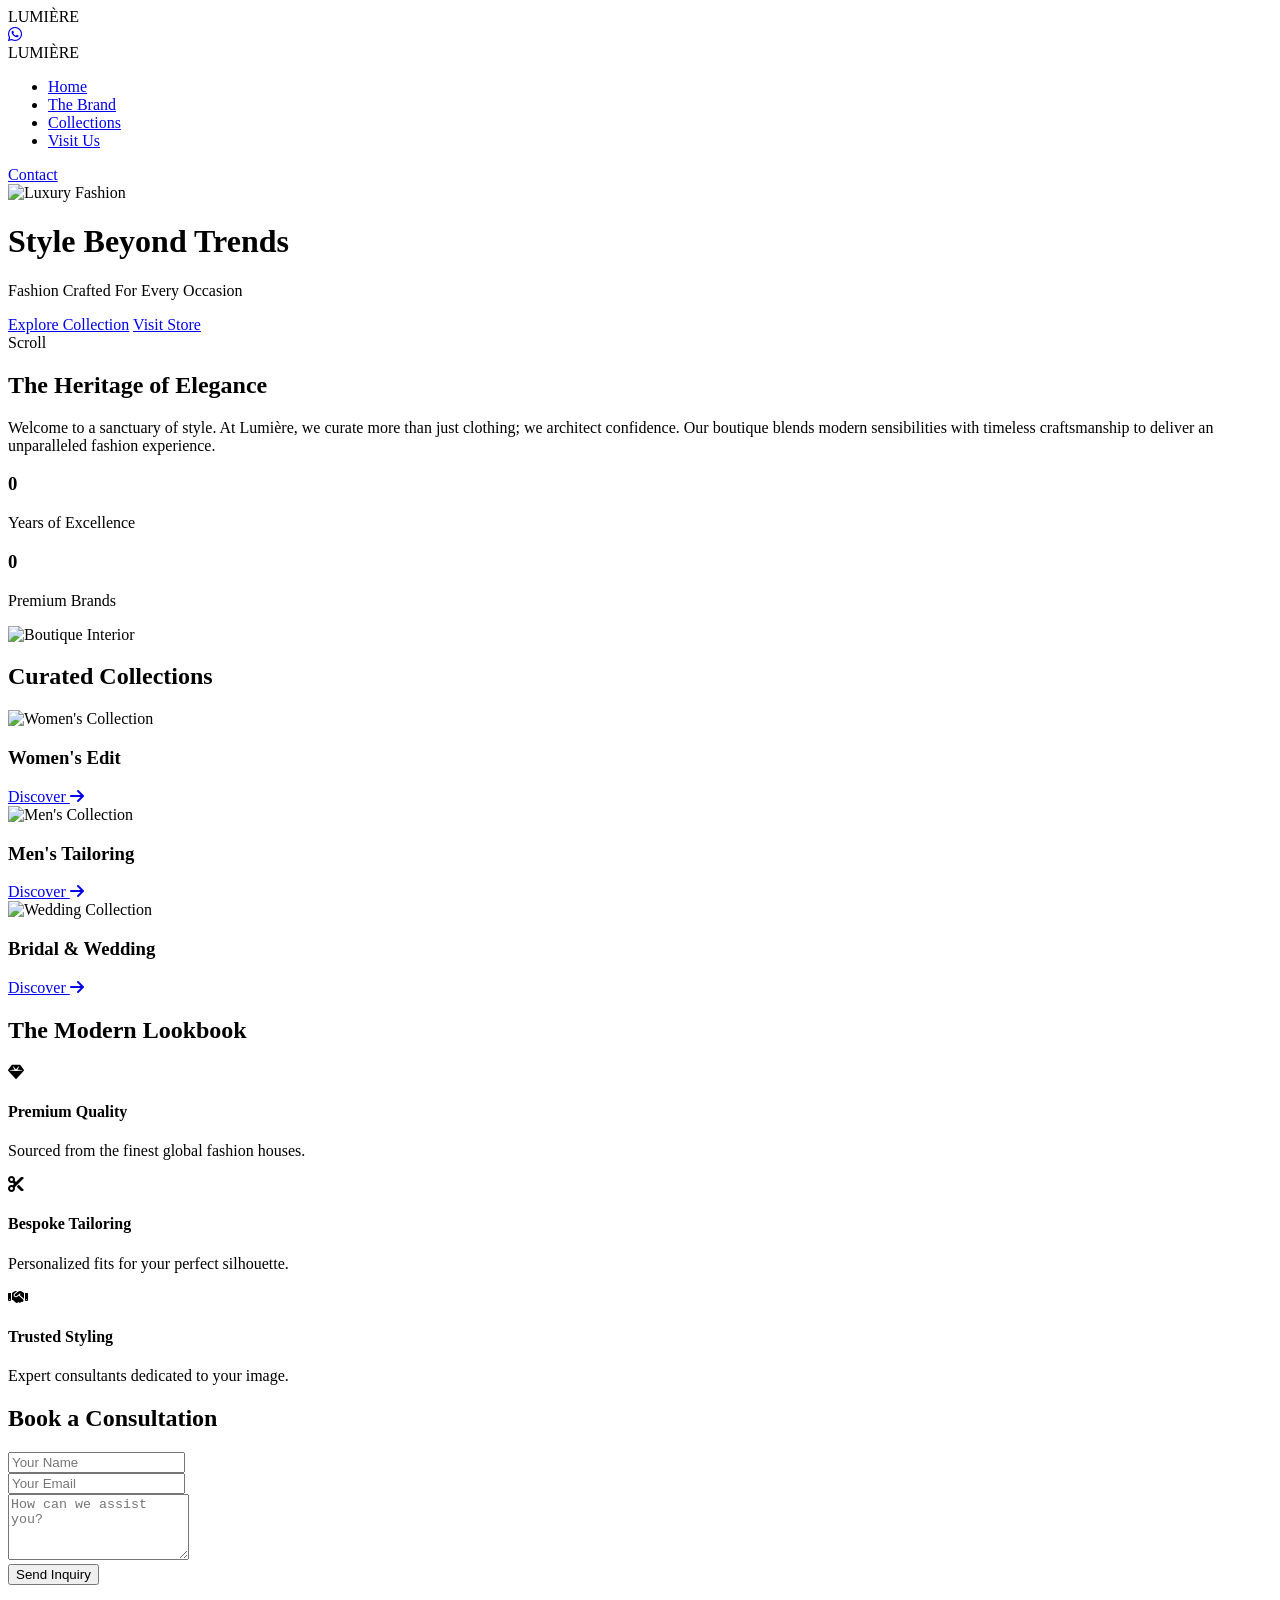
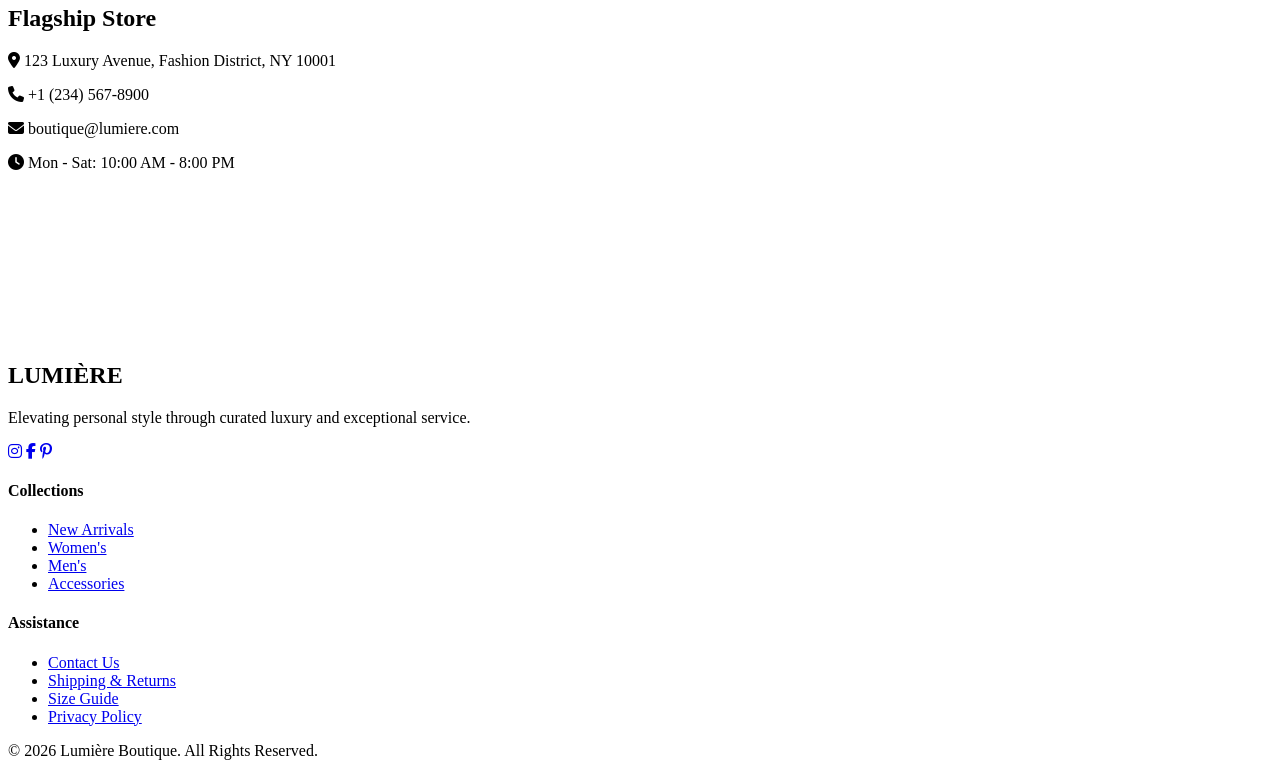
==== index.html @ f3e68ecb "Rename gemini-code-1782044982181.html to index.html" ====
<!DOCTYPE html>
<html lang="en">
<head>
    <meta charset="UTF-8">
    <meta name="viewport" content="width=device-width, initial-scale=1.0">
    <title>LUMIÈRE | Modern Luxury Boutique</title>
    <meta name="description" content="Style Beyond Trends. Discover our premium fashion collections.">
    
    <link rel="preconnect" href="https://fonts.googleapis.com">
    <link rel="preconnect" href="https://fonts.gstatic.com" crossorigin>
    <link href="https://fonts.googleapis.com/css2?family=Inter:wght@300;400;500&family=Playfair+Display:ital,wght@0,400;0,600;1,400&display=swap" rel="stylesheet">
    <link rel="stylesheet" href="https://cdnjs.cloudflare.com/ajax/libs/font-awesome/6.4.0/css/all.min.css">
    
    <link rel="stylesheet" href="style.css">
</head>
<body>

    <div class="loader" id="loader">
        <div class="loader-logo">LUMIÈRE</div>
    </div>

    <a href="https://wa.me/1234567890?text=Hello,%20I%20would%20like%20to%20know%20more%20about%20your%20collections." class="whatsapp-float" target="_blank" rel="noopener">
        <i class="fab fa-whatsapp"></i>
    </a>

    <nav class="navbar" id="navbar">
        <div class="nav-brand">LUMIÈRE</div>
        <ul class="nav-links">
            <li><a href="#home">Home</a></li>
            <li><a href="#about">The Brand</a></li>
            <li><a href="#collections">Collections</a></li>
            <li><a href="#visit">Visit Us</a></li>
        </ul>
        <div class="nav-actions">
            <a href="#contact" class="btn-outline">Contact</a>
        </div>
    </nav>

    <header class="hero" id="home">
        <div class="hero-overlay"></div>
        <img src="https://images.unsplash.com/photo-1490481651871-ab68de25d43d?q=80&w=2070&auto=format&fit=crop" class="hero-bg" alt="Luxury Fashion">
        <div class="hero-content reveal">
            <h1 class="hero-title">Style Beyond Trends</h1>
            <p class="hero-subtitle">Fashion Crafted For Every Occasion</p>
            <div class="hero-buttons">
                <a href="#collections" class="btn-solid">Explore Collection</a>
                <a href="#visit" class="btn-glass">Visit Store</a>
            </div>
        </div>
        <div class="scroll-indicator">
            <span>Scroll</span>
            <div class="line"></div>
        </div>
    </header>

    <section class="about section-padding" id="about">
        <div class="container about-grid">
            <div class="about-text reveal fade-up">
                <h2 class="section-title">The Heritage of Elegance</h2>
                <p>Welcome to a sanctuary of style. At Lumière, we curate more than just clothing; we architect confidence. Our boutique blends modern sensibilities with timeless craftsmanship to deliver an unparalleled fashion experience.</p>
                <div class="stats-grid">
                    <div class="stat-item">
                        <h3 class="counter" data-target="15">0</h3>
                        <p>Years of Excellence</p>
                    </div>
                    <div class="stat-item">
                        <h3 class="counter" data-target="50">0</h3>
                        <p>Premium Brands</p>
                    </div>
                </div>
            </div>
            <div class="about-image reveal fade-left">
                <img src="https://images.unsplash.com/photo-1441984904996-e0b6ba687e04?q=80&w=2070&auto=format&fit=crop" alt="Boutique Interior">
            </div>
        </div>
    </section>

    <section class="collections section-padding" id="collections">
        <div class="container">
            <h2 class="section-title text-center reveal">Curated Collections</h2>
            <div class="collection-grid">
                <div class="collection-card reveal fade-up">
                    <img src="https://images.unsplash.com/photo-1515347619354-c94132479e0a?q=80&w=1000&auto=format&fit=crop" alt="Women's Collection">
                    <div class="card-overlay">
                        <h3>Women's Edit</h3>
                        <a href="#" class="link-arrow">Discover <i class="fas fa-arrow-right"></i></a>
                    </div>
                </div>
                <div class="collection-card reveal fade-up" style="transition-delay: 0.2s;">
                    <img src="https://images.unsplash.com/photo-1617137968427-85924c800a22?q=80&w=1000&auto=format&fit=crop" alt="Men's Collection">
                    <div class="card-overlay">
                        <h3>Men's Tailoring</h3>
                        <a href="#" class="link-arrow">Discover <i class="fas fa-arrow-right"></i></a>
                    </div>
                </div>
                <div class="collection-card reveal fade-up" style="transition-delay: 0.4s;">
                    <img src="https://images.unsplash.com/photo-1511285560929-80b456fea0bc?q=80&w=1000&auto=format&fit=crop" alt="Wedding Collection">
                    <div class="card-overlay">
                        <h3>Bridal & Wedding</h3>
                        <a href="#" class="link-arrow">Discover <i class="fas fa-arrow-right"></i></a>
                    </div>
                </div>
            </div>
        </div>
    </section>

    <section class="lookbook" id="lookbook">
        <div class="lookbook-bg"></div>
        <div class="container lookbook-content reveal">
            <h2 class="section-title text-light">The Modern Lookbook</h2>
            <div class="glass-features">
                <div class="glass-card">
                    <i class="fas fa-gem"></i>
                    <h4>Premium Quality</h4>
                    <p>Sourced from the finest global fashion houses.</p>
                </div>
                <div class="glass-card">
                    <i class="fas fa-cut"></i>
                    <h4>Bespoke Tailoring</h4>
                    <p>Personalized fits for your perfect silhouette.</p>
                </div>
                <div class="glass-card">
                    <i class="fas fa-handshake"></i>
                    <h4>Trusted Styling</h4>
                    <p>Expert consultants dedicated to your image.</p>
                </div>
            </div>
        </div>
    </section>

    <section class="visit section-padding" id="visit">
        <div class="container visit-grid">
            <div class="contact-form-container reveal fade-right">
                <h2 class="section-title">Book a Consultation</h2>
                <form class="luxury-form">
                    <div class="input-group">
                        <input type="text" placeholder="Your Name" required>
                    </div>
                    <div class="input-group">
                        <input type="email" placeholder="Your Email" required>
                    </div>
                    <div class="input-group">
                        <textarea rows="4" placeholder="How can we assist you?" required></textarea>
                    </div>
                    <button type="submit" class="btn-solid w-100">Send Inquiry</button>
                </form>
            </div>
            <div class="store-info reveal fade-left">
                <h2 class="section-title">Flagship Store</h2>
                <div class="info-list">
                    <p><i class="fas fa-map-marker-alt"></i> 123 Luxury Avenue, Fashion District, NY 10001</p>
                    <p><i class="fas fa-phone"></i> +1 (234) 567-8900</p>
                    <p><i class="fas fa-envelope"></i> boutique@lumiere.com</p>
                    <p><i class="fas fa-clock"></i> Mon - Sat: 10:00 AM - 8:00 PM</p>
                </div>
                <div class="map-container">
                    <iframe src="https://www.google.com/maps/embed?pb=!1m18!1m12!1m3!1d3022.1422937950147!2d-73.98731968459391!3d40.75889497932681!2m3!1f0!2f0!3f0!3m2!1i1024!2i768!4f13.1!3m3!1m2!1s0x89c25855c6480299%3A0x55194ec5a1ae072e!2sTimes%20Square!5e0!3m2!1sen!2sus!4v1625680000000!5m2!1sen!2sus" width="100%" height="100%" style="border:0;" allowfullscreen="" loading="lazy"></iframe>
                </div>
            </div>
        </div>
    </section>

    <footer class="footer">
        <div class="container footer-grid">
            <div class="footer-brand">
                <h2>LUMIÈRE</h2>
                <p>Elevating personal style through curated luxury and exceptional service.</p>
                <div class="social-links">
                    <a href="#"><i class="fab fa-instagram"></i></a>
                    <a href="#"><i class="fab fa-facebook-f"></i></a>
                    <a href="#"><i class="fab fa-pinterest-p"></i></a>
                </div>
            </div>
            <div class="footer-links">
                <h4>Collections</h4>
                <ul>
                    <li><a href="#">New Arrivals</a></li>
                    <li><a href="#">Women's</a></li>
                    <li><a href="#">Men's</a></li>
                    <li><a href="#">Accessories</a></li>
                </ul>
            </div>
            <div class="footer-links">
                <h4>Assistance</h4>
                <ul>
                    <li><a href="#">Contact Us</a></li>
                    <li><a href="#">Shipping & Returns</a></li>
                    <li><a href="#">Size Guide</a></li>
                    <li><a href="#">Privacy Policy</a></li>
                </ul>
            </div>
        </div>
        <div class="footer-bottom">
            <p>&copy; 2026 Lumière Boutique. All Rights Reserved.</p>
        </div>
    </footer>

    <script src="script.js"></script>
</body>
</html>
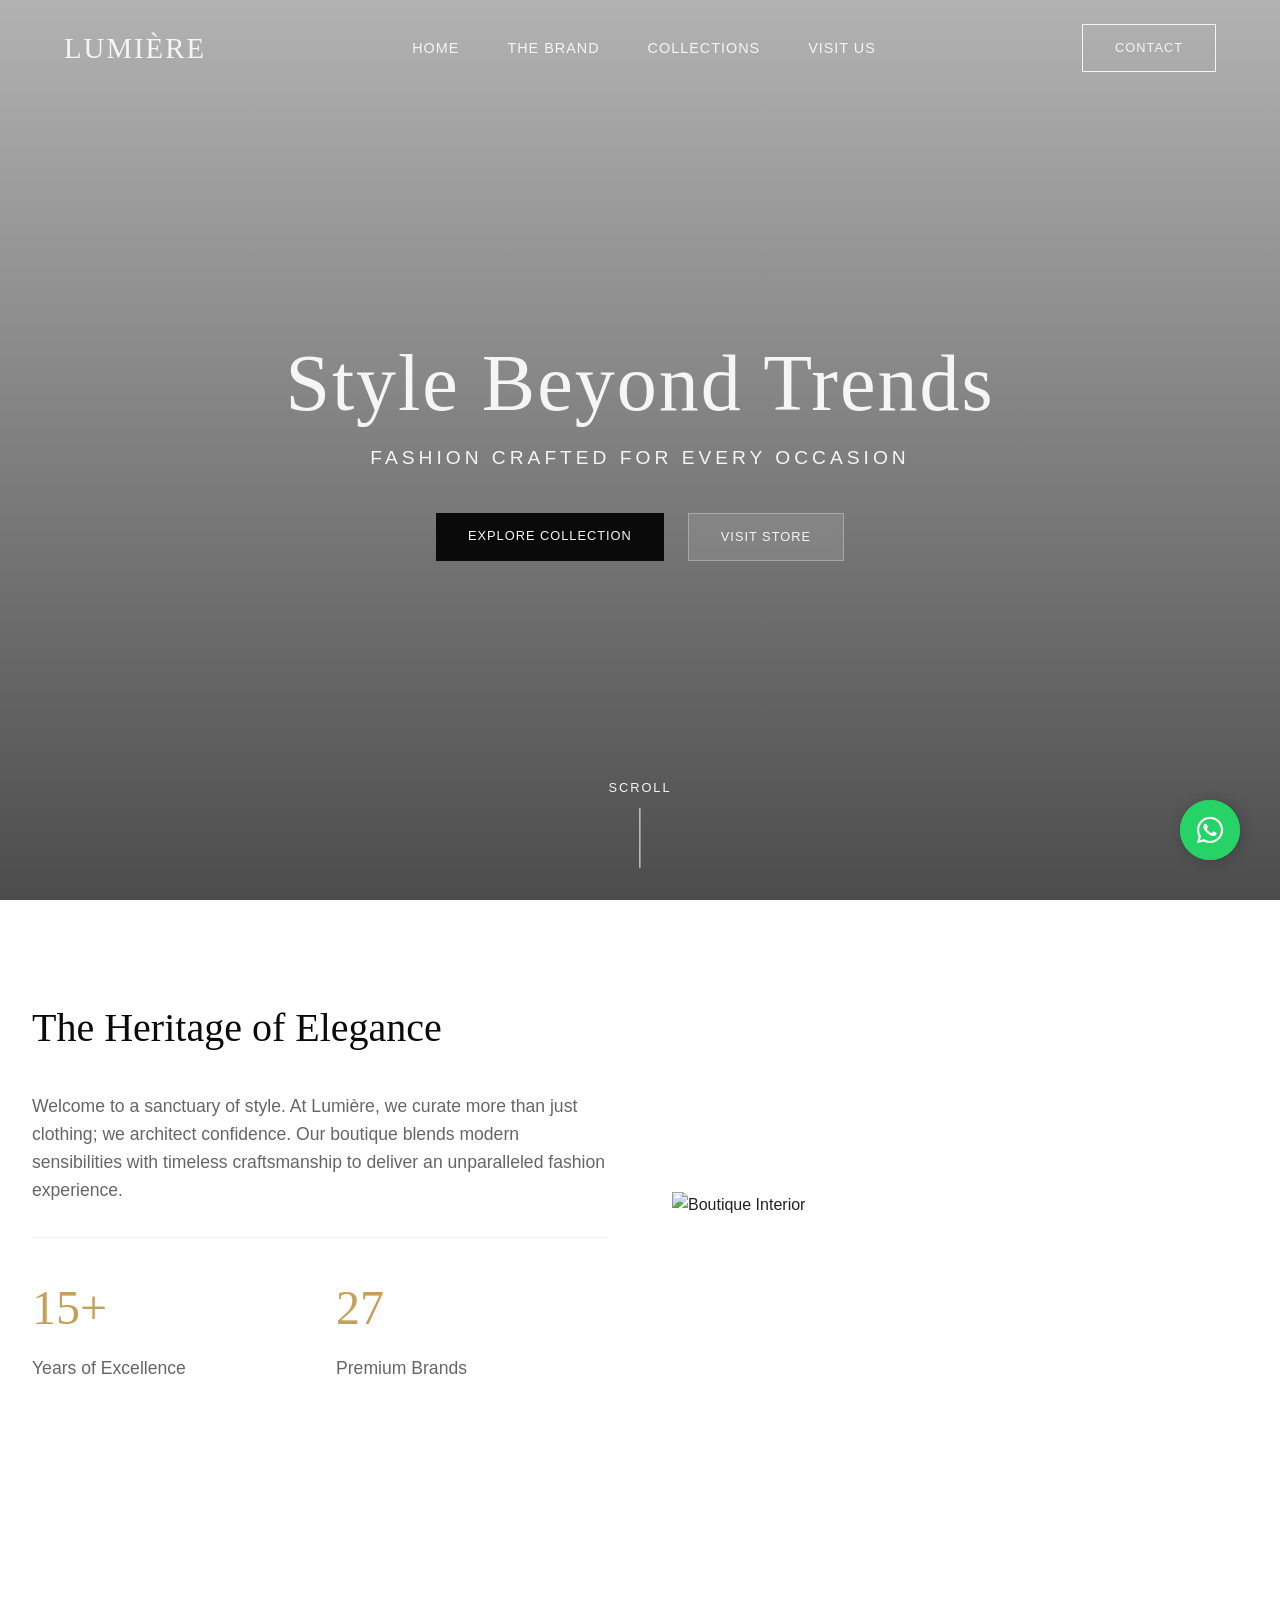
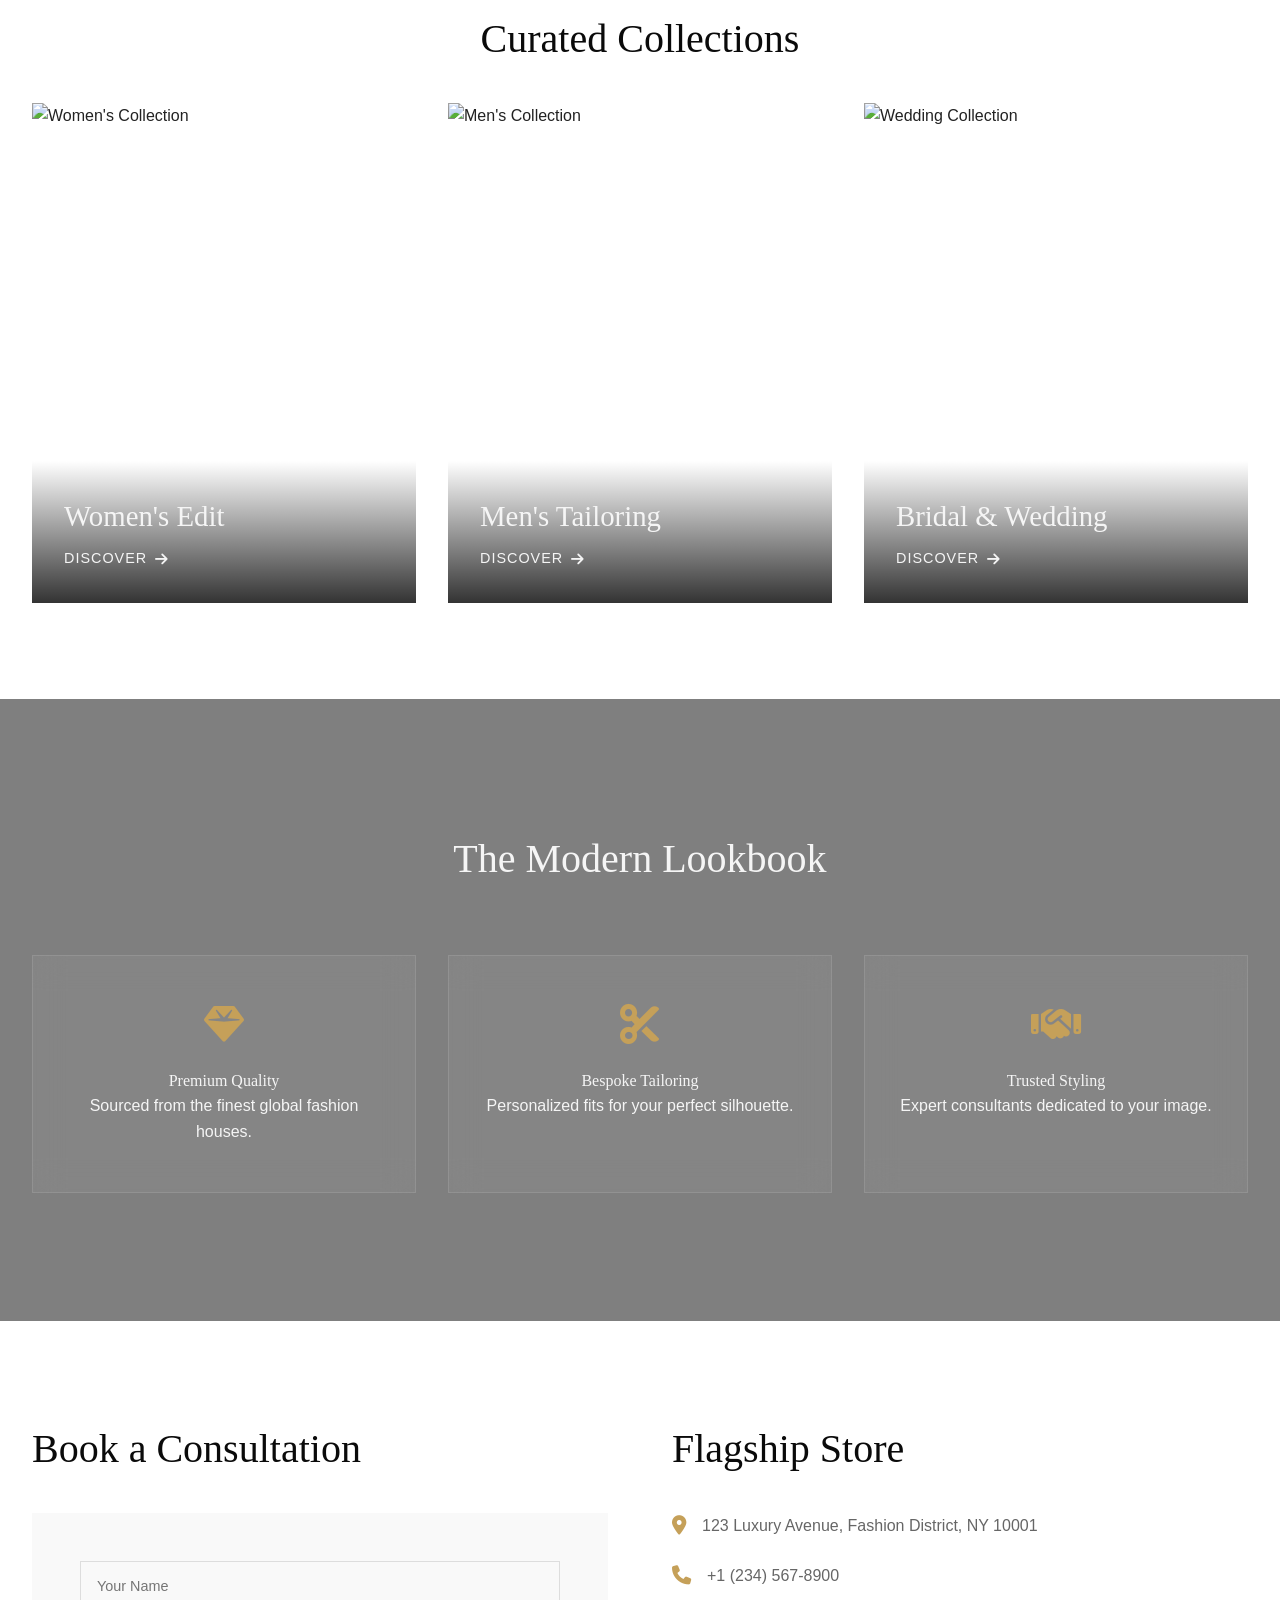
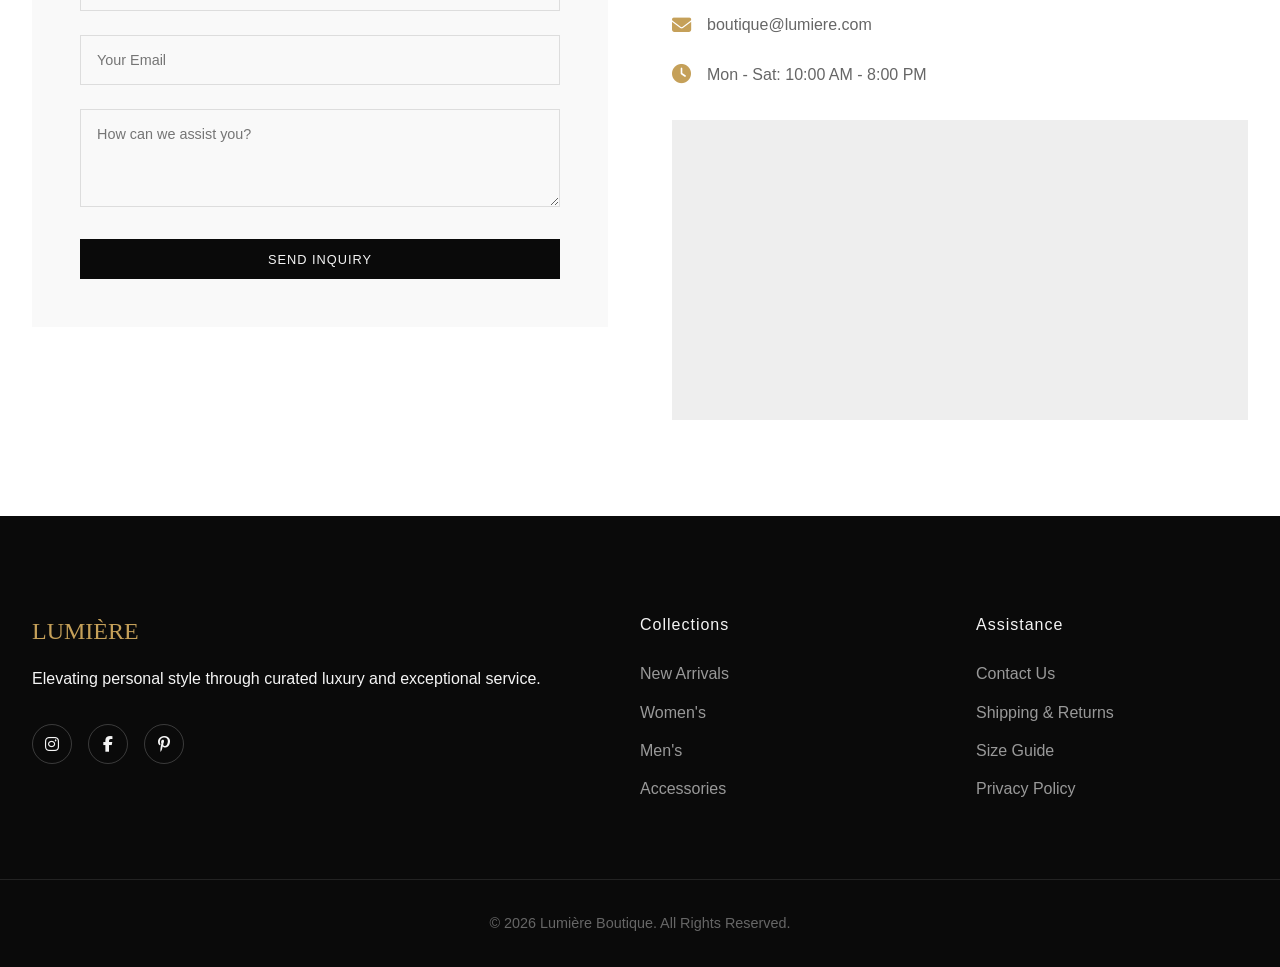
==== commit 61f12491: "Update index.html" ====
--- a/index.html
+++ b/index.html
@@ -11,7 +11,7 @@
     <link href="https://fonts.googleapis.com/css2?family=Inter:wght@300;400;500&family=Playfair+Display:ital,wght@0,400;0,600;1,400&display=swap" rel="stylesheet">
     <link rel="stylesheet" href="https://cdnjs.cloudflare.com/ajax/libs/font-awesome/6.4.0/css/all.min.css">
     
-    <link rel="stylesheet" href="style.css">
+    <link rel="stylesheet" href="styles.css">
 </head>
 <body>
 
--- a/styles.css
+++ b/styles.css
@@ -0,0 +1,617 @@
+/* --- Variables & Reset --- */
+:root {
+    --bg-dark: #0a0a0a;
+    --bg-light: #ffffff;
+    --accent-gold: #c5a059;
+    --accent-gold-hover: #b08d4a;
+    --text-main: #222222;
+    --text-muted: #666666;
+    --text-light: #f5f5f5;
+    
+    --font-serif: 'Playfair Display', serif;
+    --font-sans: 'Inter', sans-serif;
+    
+    --transition-smooth: all 0.6s cubic-bezier(0.16, 1, 0.3, 1);
+}
+
+* {
+    margin: 0;
+    padding: 0;
+    box-sizing: border-box;
+}
+
+html {
+    scroll-behavior: smooth;
+}
+
+body {
+    font-family: var(--font-sans);
+    color: var(--text-main);
+    background-color: var(--bg-light);
+    line-height: 1.6;
+    overflow-x: hidden;
+}
+
+/* --- Typography --- */
+h1, h2, h3, h4, .nav-brand {
+    font-family: var(--font-serif);
+    font-weight: 400;
+}
+
+.section-title {
+    font-size: 2.5rem;
+    margin-bottom: 2rem;
+    color: var(--bg-dark);
+}
+
+.text-center { text-align: center; }
+.text-light { color: var(--text-light); }
+.w-100 { width: 100%; }
+
+.container {
+    max-width: 1280px;
+    margin: 0 auto;
+    padding: 0 2rem;
+}
+
+.section-padding {
+    padding: 6rem 0;
+}
+
+/* --- Loading Screen --- */
+.loader {
+    position: fixed;
+    top: 0;
+    left: 0;
+    width: 100%;
+    height: 100vh;
+    background: var(--bg-dark);
+    display: flex;
+    justify-content: center;
+    align-items: center;
+    z-index: 9999;
+    transition: opacity 0.8s ease, visibility 0.8s ease;
+}
+
+.loader-logo {
+    font-family: var(--font-serif);
+    color: var(--accent-gold);
+    font-size: 2rem;
+    letter-spacing: 10px;
+    animation: pulse 2s infinite;
+}
+
+@keyframes pulse {
+    0%, 100% { opacity: 0.5; transform: scale(0.98); }
+    50% { opacity: 1; transform: scale(1); }
+}
+
+/* --- Navbar --- */
+.navbar {
+    position: fixed;
+    top: 0;
+    width: 100%;
+    padding: 1.5rem 5%;
+    display: flex;
+    justify-content: space-between;
+    align-items: center;
+    z-index: 1000;
+    transition: var(--transition-smooth);
+}
+
+.navbar.scrolled {
+    background: rgba(255, 255, 255, 0.95);
+    backdrop-filter: blur(10px);
+    box-shadow: 0 4px 30px rgba(0, 0, 0, 0.05);
+    padding: 1rem 5%;
+}
+
+.nav-brand {
+    font-size: 1.8rem;
+    color: var(--text-light);
+    letter-spacing: 2px;
+    transition: var(--transition-smooth);
+}
+
+.navbar.scrolled .nav-brand,
+.navbar.scrolled .nav-links a {
+    color: var(--bg-dark);
+}
+
+.nav-links {
+    display: flex;
+    list-style: none;
+    gap: 3rem;
+}
+
+.nav-links a {
+    text-decoration: none;
+    color: var(--text-light);
+    font-size: 0.9rem;
+    text-transform: uppercase;
+    letter-spacing: 1px;
+    transition: color 0.3s ease;
+}
+
+.nav-links a:hover {
+    color: var(--accent-gold);
+}
+
+/* --- Buttons --- */
+.btn-solid, .btn-outline, .btn-glass {
+    display: inline-block;
+    padding: 0.8rem 2rem;
+    text-decoration: none;
+    text-transform: uppercase;
+    font-size: 0.8rem;
+    letter-spacing: 1px;
+    cursor: pointer;
+    transition: var(--transition-smooth);
+    border: none;
+}
+
+.btn-solid {
+    background: var(--bg-dark);
+    color: var(--text-light);
+}
+
+.btn-solid:hover {
+    background: var(--accent-gold);
+}
+
+.btn-glass {
+    background: rgba(255, 255, 255, 0.1);
+    backdrop-filter: blur(5px);
+    color: var(--text-light);
+    border: 1px solid rgba(255, 255, 255, 0.3);
+}
+
+.btn-glass:hover {
+    background: var(--text-light);
+    color: var(--bg-dark);
+}
+
+.btn-outline {
+    border: 1px solid var(--text-light);
+    color: var(--text-light);
+}
+
+.navbar.scrolled .btn-outline {
+    border-color: var(--bg-dark);
+    color: var(--bg-dark);
+}
+
+/* --- Hero Section --- */
+.hero {
+    height: 100vh;
+    position: relative;
+    display: flex;
+    align-items: center;
+    justify-content: center;
+    text-align: center;
+    overflow: hidden;
+}
+
+.hero-bg {
+    position: absolute;
+    top: 0;
+    left: 0;
+    width: 100%;
+    height: 100%;
+    object-fit: cover;
+    z-index: -2;
+    transform: scale(1.05);
+    animation: gentle-zoom 20s linear infinite alternate;
+}
+
+.hero-overlay {
+    position: absolute;
+    top: 0;
+    left: 0;
+    width: 100%;
+    height: 100%;
+    background: linear-gradient(to bottom, rgba(0,0,0,0.3), rgba(0,0,0,0.7));
+    z-index: -1;
+}
+
+.hero-content {
+    color: var(--text-light);
+    max-width: 800px;
+    padding: 0 2rem;
+}
+
+.hero-title {
+    font-size: 5rem;
+    margin-bottom: 1rem;
+    line-height: 1.1;
+    letter-spacing: 2px;
+}
+
+.hero-subtitle {
+    font-size: 1.2rem;
+    font-weight: 300;
+    letter-spacing: 4px;
+    margin-bottom: 2.5rem;
+    text-transform: uppercase;
+}
+
+.hero-buttons {
+    display: flex;
+    gap: 1.5rem;
+    justify-content: center;
+}
+
+.scroll-indicator {
+    position: absolute;
+    bottom: 2rem;
+    left: 50%;
+    transform: translateX(-50%);
+    color: var(--text-light);
+    text-align: center;
+    font-size: 0.8rem;
+    text-transform: uppercase;
+    letter-spacing: 2px;
+}
+
+.scroll-indicator .line {
+    width: 1px;
+    height: 60px;
+    background: var(--text-light);
+    margin: 10px auto 0;
+    animation: scroll-line 2s infinite;
+}
+
+@keyframes scroll-line {
+    0% { transform: scaleY(0); transform-origin: top; }
+    50% { transform: scaleY(1); transform-origin: top; }
+    50.1% { transform: scaleY(1); transform-origin: bottom; }
+    100% { transform: scaleY(0); transform-origin: bottom; }
+}
+
+@keyframes gentle-zoom {
+    from { transform: scale(1); }
+    to { transform: scale(1.1); }
+}
+
+/* --- About Section --- */
+.about-grid {
+    display: grid;
+    grid-template-columns: 1fr 1fr;
+    gap: 4rem;
+    align-items: center;
+}
+
+.about-text p {
+    color: var(--text-muted);
+    font-size: 1.1rem;
+    margin-bottom: 2rem;
+}
+
+.stats-grid {
+    display: grid;
+    grid-template-columns: 1fr 1fr;
+    gap: 2rem;
+    border-top: 1px solid #eee;
+    padding-top: 2rem;
+}
+
+.stat-item h3 {
+    font-size: 3rem;
+    color: var(--accent-gold);
+    margin-bottom: 0.5rem;
+}
+
+.about-image img {
+    width: 100%;
+    height: 600px;
+    object-fit: cover;
+}
+
+/* --- Collections --- */
+.collection-grid {
+    display: grid;
+    grid-template-columns: repeat(auto-fit, minmax(300px, 1fr));
+    gap: 2rem;
+}
+
+.collection-card {
+    position: relative;
+    height: 500px;
+    overflow: hidden;
+    cursor: pointer;
+}
+
+.collection-card img {
+    width: 100%;
+    height: 100%;
+    object-fit: cover;
+    transition: transform 0.8s ease;
+}
+
+.collection-card:hover img {
+    transform: scale(1.05);
+}
+
+.card-overlay {
+    position: absolute;
+    bottom: 0;
+    left: 0;
+    width: 100%;
+    padding: 2rem;
+    background: linear-gradient(transparent, rgba(0,0,0,0.8));
+    color: var(--text-light);
+}
+
+.card-overlay h3 {
+    font-size: 1.8rem;
+    margin-bottom: 0.5rem;
+}
+
+.link-arrow {
+    color: var(--text-light);
+    text-decoration: none;
+    font-size: 0.9rem;
+    text-transform: uppercase;
+    letter-spacing: 1px;
+    display: flex;
+    align-items: center;
+    gap: 0.5rem;
+}
+
+.link-arrow i {
+    transition: transform 0.3s ease;
+}
+
+.collection-card:hover .link-arrow i {
+    transform: translateX(5px);
+}
+
+/* --- Lookbook / Glassmorphism --- */
+.lookbook {
+    position: relative;
+    padding: 8rem 0;
+    background-image: url('https://images.unsplash.com/photo-1483985988355-763728e1935b?q=80&w=2070&auto=format&fit=crop');
+    background-size: cover;
+    background-attachment: fixed;
+    background-position: center;
+}
+
+.lookbook-bg {
+    position: absolute;
+    top: 0;
+    left: 0;
+    width: 100%;
+    height: 100%;
+    background: rgba(0,0,0,0.5);
+}
+
+.lookbook-content {
+    position: relative;
+    z-index: 1;
+    text-align: center;
+}
+
+.glass-features {
+    display: grid;
+    grid-template-columns: repeat(auto-fit, minmax(250px, 1fr));
+    gap: 2rem;
+    margin-top: 4rem;
+}
+
+.glass-card {
+    background: rgba(255, 255, 255, 0.05);
+    backdrop-filter: blur(15px);
+    -webkit-backdrop-filter: blur(15px);
+    border: 1px solid rgba(255, 255, 255, 0.1);
+    padding: 3rem 2rem;
+    color: var(--text-light);
+    transition: var(--transition-smooth);
+}
+
+.glass-card:hover {
+    transform: translateY(-10px);
+    background: rgba(255, 255, 255, 0.1);
+}
+
+.glass-card i {
+    font-size: 2.5rem;
+    color: var(--accent-gold);
+    margin-bottom: 1.5rem;
+}
+
+/* --- Contact & Forms --- */
+.visit-grid {
+    display: grid;
+    grid-template-columns: 1fr 1fr;
+    gap: 4rem;
+}
+
+.luxury-form {
+    background: #f9f9f9;
+    padding: 3rem;
+}
+
+.input-group {
+    margin-bottom: 1.5rem;
+}
+
+.input-group input, .input-group textarea {
+    width: 100%;
+    padding: 1rem;
+    border: 1px solid #ddd;
+    background: transparent;
+    font-family: var(--font-sans);
+    font-size: 0.9rem;
+    transition: border-color 0.3s ease;
+}
+
+.input-group input:focus, .input-group textarea:focus {
+    outline: none;
+    border-color: var(--bg-dark);
+}
+
+.info-list p {
+    margin-bottom: 1.5rem;
+    display: flex;
+    align-items: center;
+    gap: 1rem;
+    color: var(--text-muted);
+}
+
+.info-list i {
+    color: var(--accent-gold);
+    font-size: 1.2rem;
+}
+
+.map-container {
+    height: 300px;
+    margin-top: 2rem;
+    background: #eee;
+}
+
+/* --- Footer --- */
+.footer {
+    background: var(--bg-dark);
+    color: var(--text-light);
+    padding: 6rem 0 2rem;
+}
+
+.footer-grid {
+    display: grid;
+    grid-template-columns: 2fr 1fr 1fr;
+    gap: 4rem;
+    margin-bottom: 4rem;
+}
+
+.footer-brand h2 {
+    color: var(--accent-gold);
+    margin-bottom: 1rem;
+}
+
+.social-links {
+    margin-top: 2rem;
+    display: flex;
+    gap: 1rem;
+}
+
+.social-links a {
+    color: var(--text-light);
+    width: 40px;
+    height: 40px;
+    border: 1px solid rgba(255,255,255,0.2);
+    display: flex;
+    align-items: center;
+    justify-content: center;
+    border-radius: 50%;
+    transition: var(--transition-smooth);
+    text-decoration: none;
+}
+
+.social-links a:hover {
+    background: var(--accent-gold);
+    border-color: var(--accent-gold);
+}
+
+.footer-links h4 {
+    margin-bottom: 1.5rem;
+    font-family: var(--font-sans);
+    letter-spacing: 1px;
+}
+
+.footer-links ul {
+    list-style: none;
+}
+
+.footer-links li {
+    margin-bottom: 0.8rem;
+}
+
+.footer-links a {
+    color: #999;
+    text-decoration: none;
+    transition: color 0.3s ease;
+}
+
+.footer-links a:hover {
+    color: var(--accent-gold);
+}
+
+.footer-bottom {
+    text-align: center;
+    padding-top: 2rem;
+    border-top: 1px solid rgba(255,255,255,0.1);
+    color: #666;
+    font-size: 0.9rem;
+}
+
+/* --- Floating WhatsApp --- */
+.whatsapp-float {
+    position: fixed;
+    width: 60px;
+    height: 60px;
+    bottom: 40px;
+    right: 40px;
+    background-color: #25d366;
+    color: #FFF;
+    border-radius: 50px;
+    text-align: center;
+    font-size: 30px;
+    box-shadow: 2px 2px 15px rgba(0,0,0,0.2);
+    z-index: 100;
+    display: flex;
+    align-items: center;
+    justify-content: center;
+    text-decoration: none;
+    transition: var(--transition-smooth);
+}
+
+.whatsapp-float:hover {
+    background-color: #1ebe57;
+    transform: scale(1.1);
+}
+
+.whatsapp-float::before {
+    content: '';
+    position: absolute;
+    width: 100%;
+    height: 100%;
+    background-color: #25d366;
+    border-radius: 50%;
+    z-index: -1;
+    animation: pulse-wa 2s infinite;
+}
+
+@keyframes pulse-wa {
+    0% { transform: scale(1); opacity: 0.8; }
+    100% { transform: scale(1.5); opacity: 0; }
+}
+
+/* --- Animations / Intersection Observer --- */
+.reveal {
+    opacity: 0;
+    transform: translateY(30px);
+    transition: all 1s cubic-bezier(0.16, 1, 0.3, 1);
+}
+
+.reveal.active {
+    opacity: 1;
+    transform: translateY(0);
+}
+
+.fade-left { transform: translateX(50px); }
+.fade-right { transform: translateX(-50px); }
+.reveal.fade-left.active, .reveal.fade-right.active { transform: translateX(0); }
+
+/* --- Responsive Design --- */
+@media (max-width: 992px) {
+    .hero-title { font-size: 3.5rem; }
+    .about-grid, .visit-grid { grid-template-columns: 1fr; gap: 3rem; }
+    .footer-grid { grid-template-columns: 1fr; gap: 2rem; }
+    .nav-links { display: none; /* Add hamburger menu logic for production */ }
+}
+
+@media (max-width: 768px) {
+    .hero-title { font-size: 2.5rem; }
+    .section-padding { padding: 4rem 0; }
+    .whatsapp-float { bottom: 20px; right: 20px; width: 50px; height: 50px; font-size: 25px; }
+}
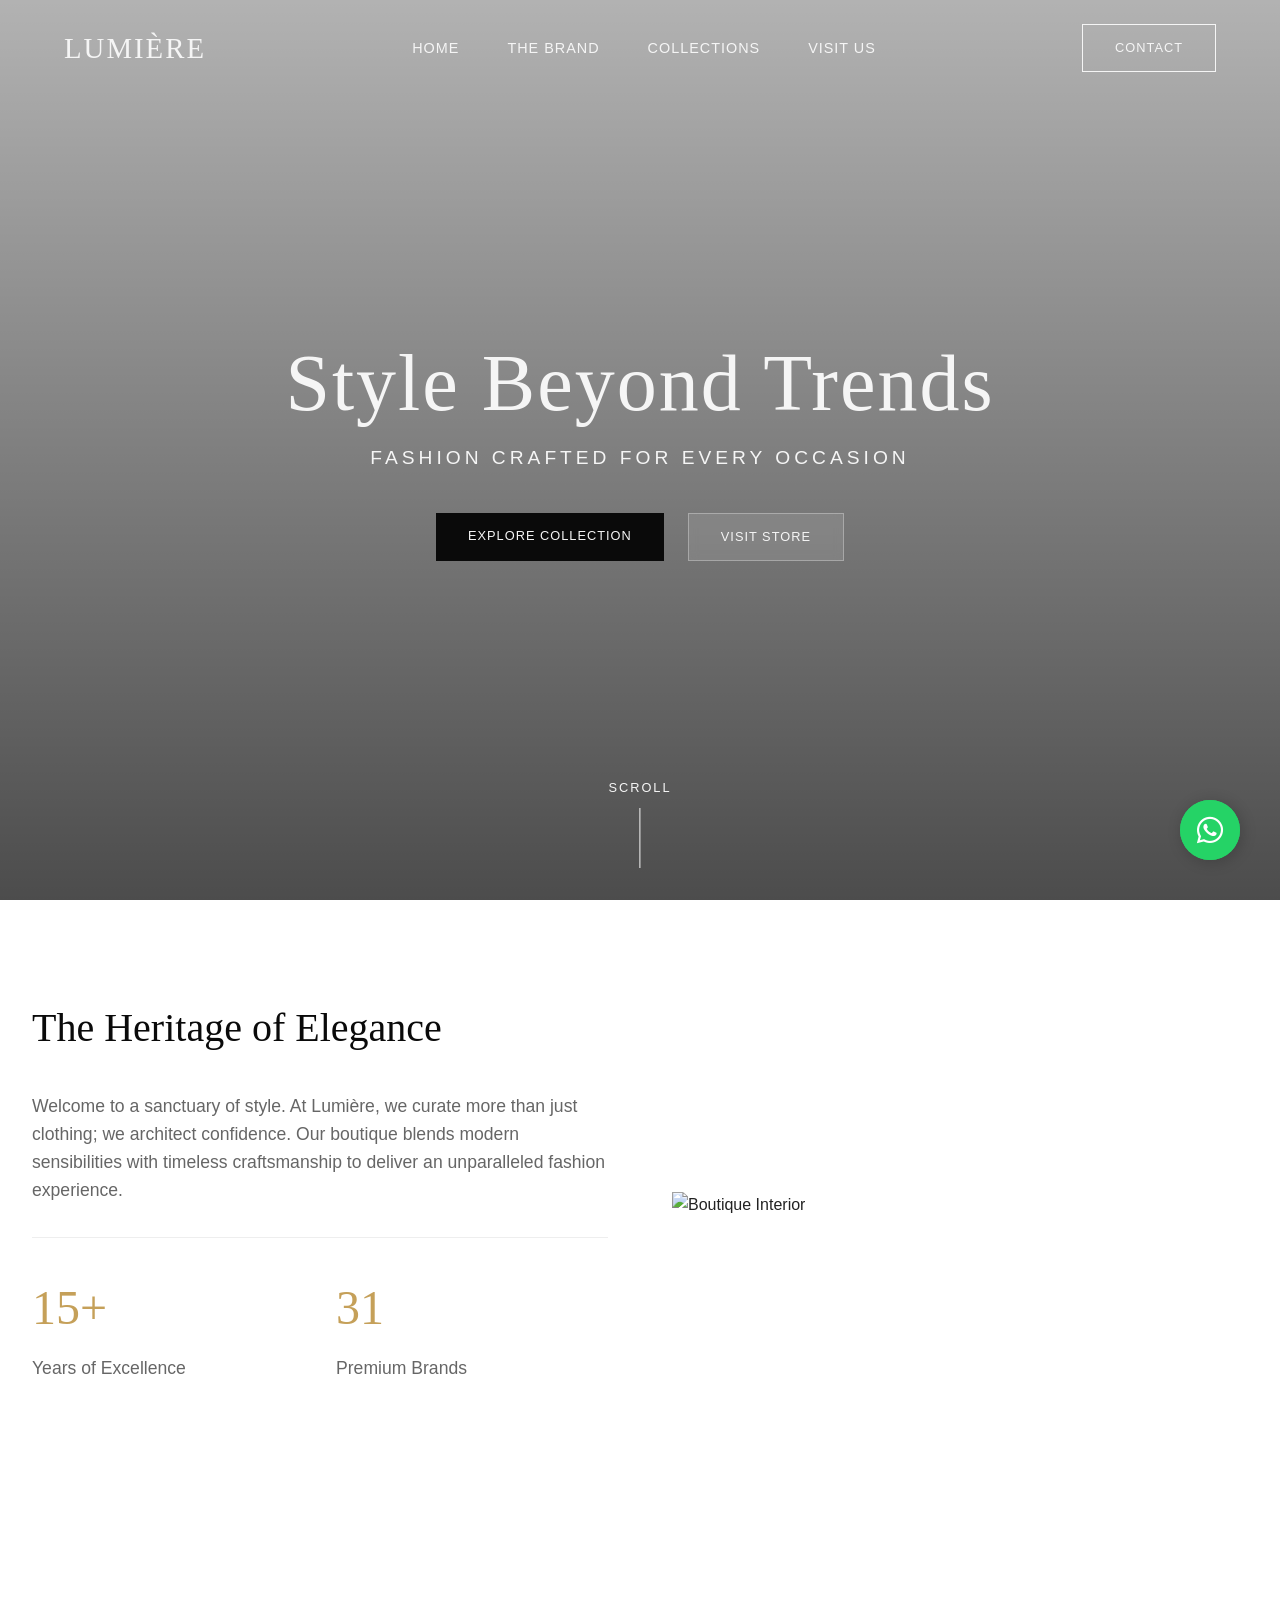
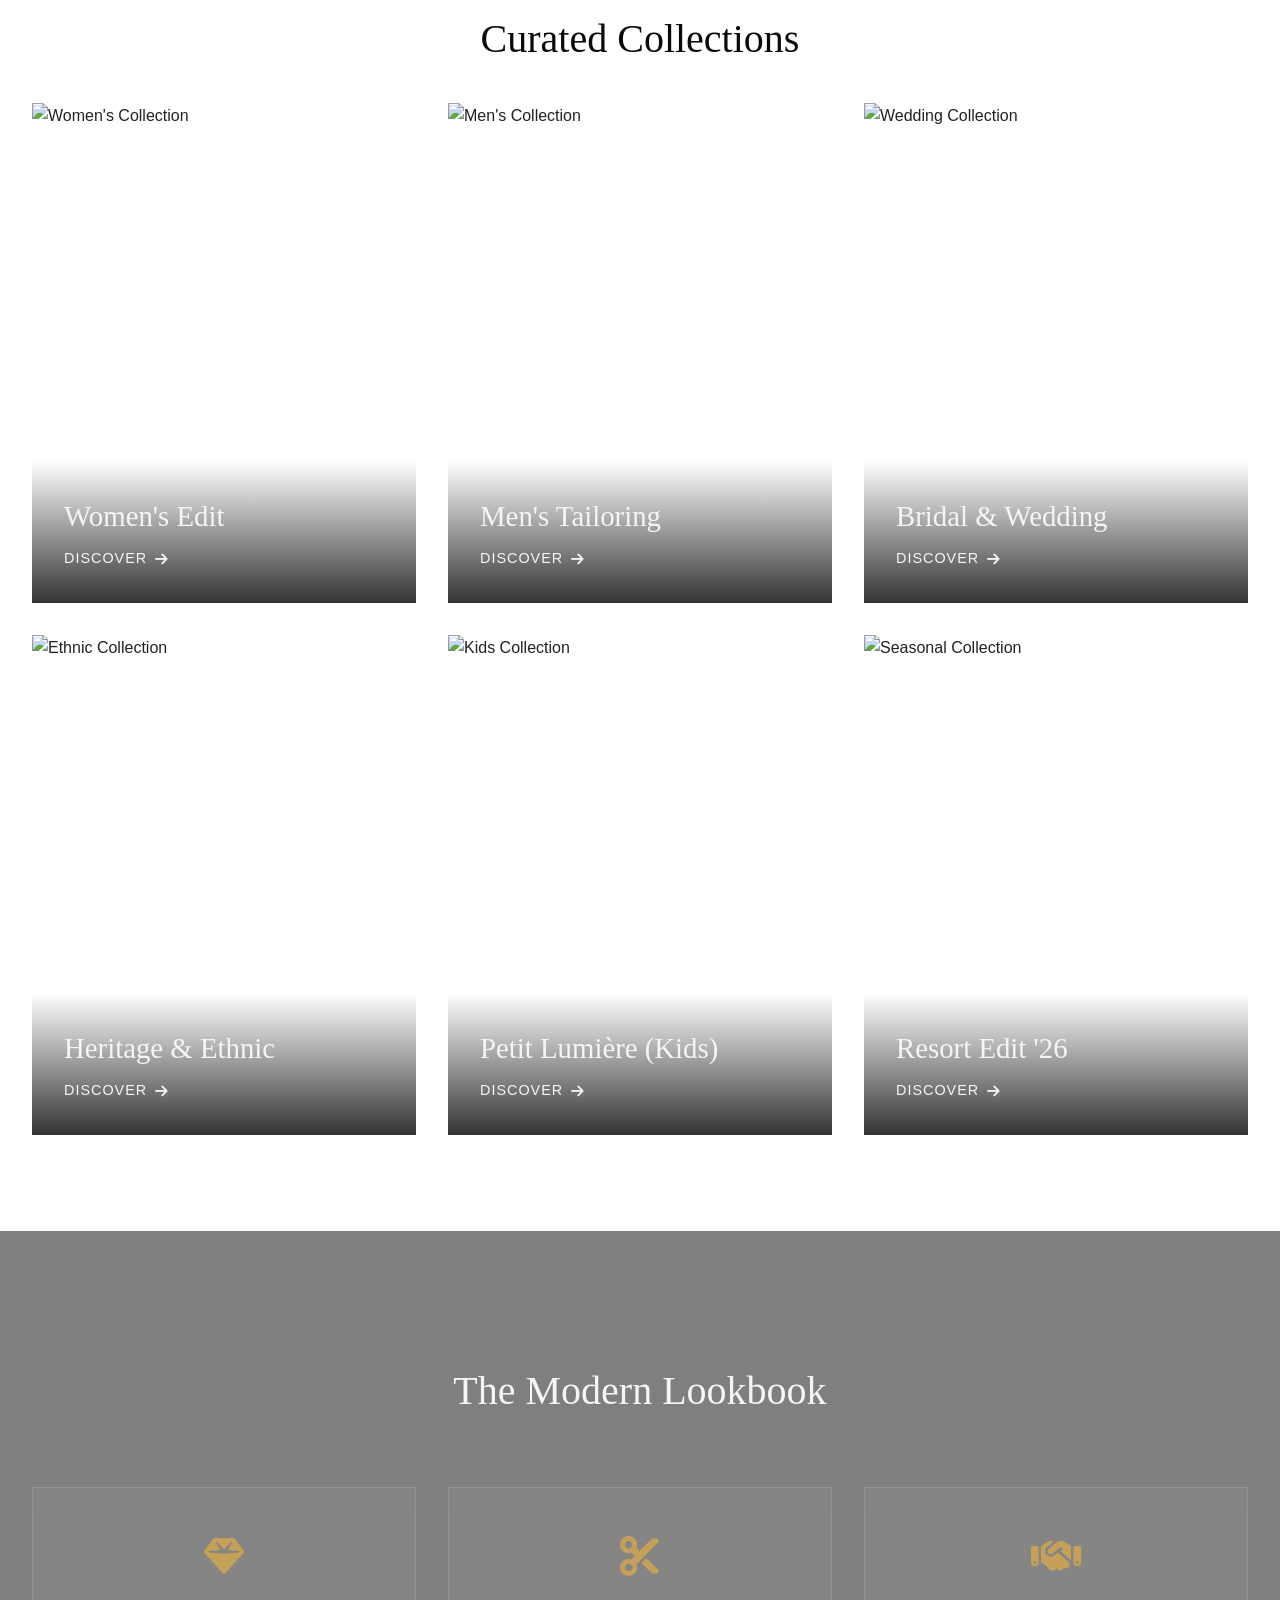
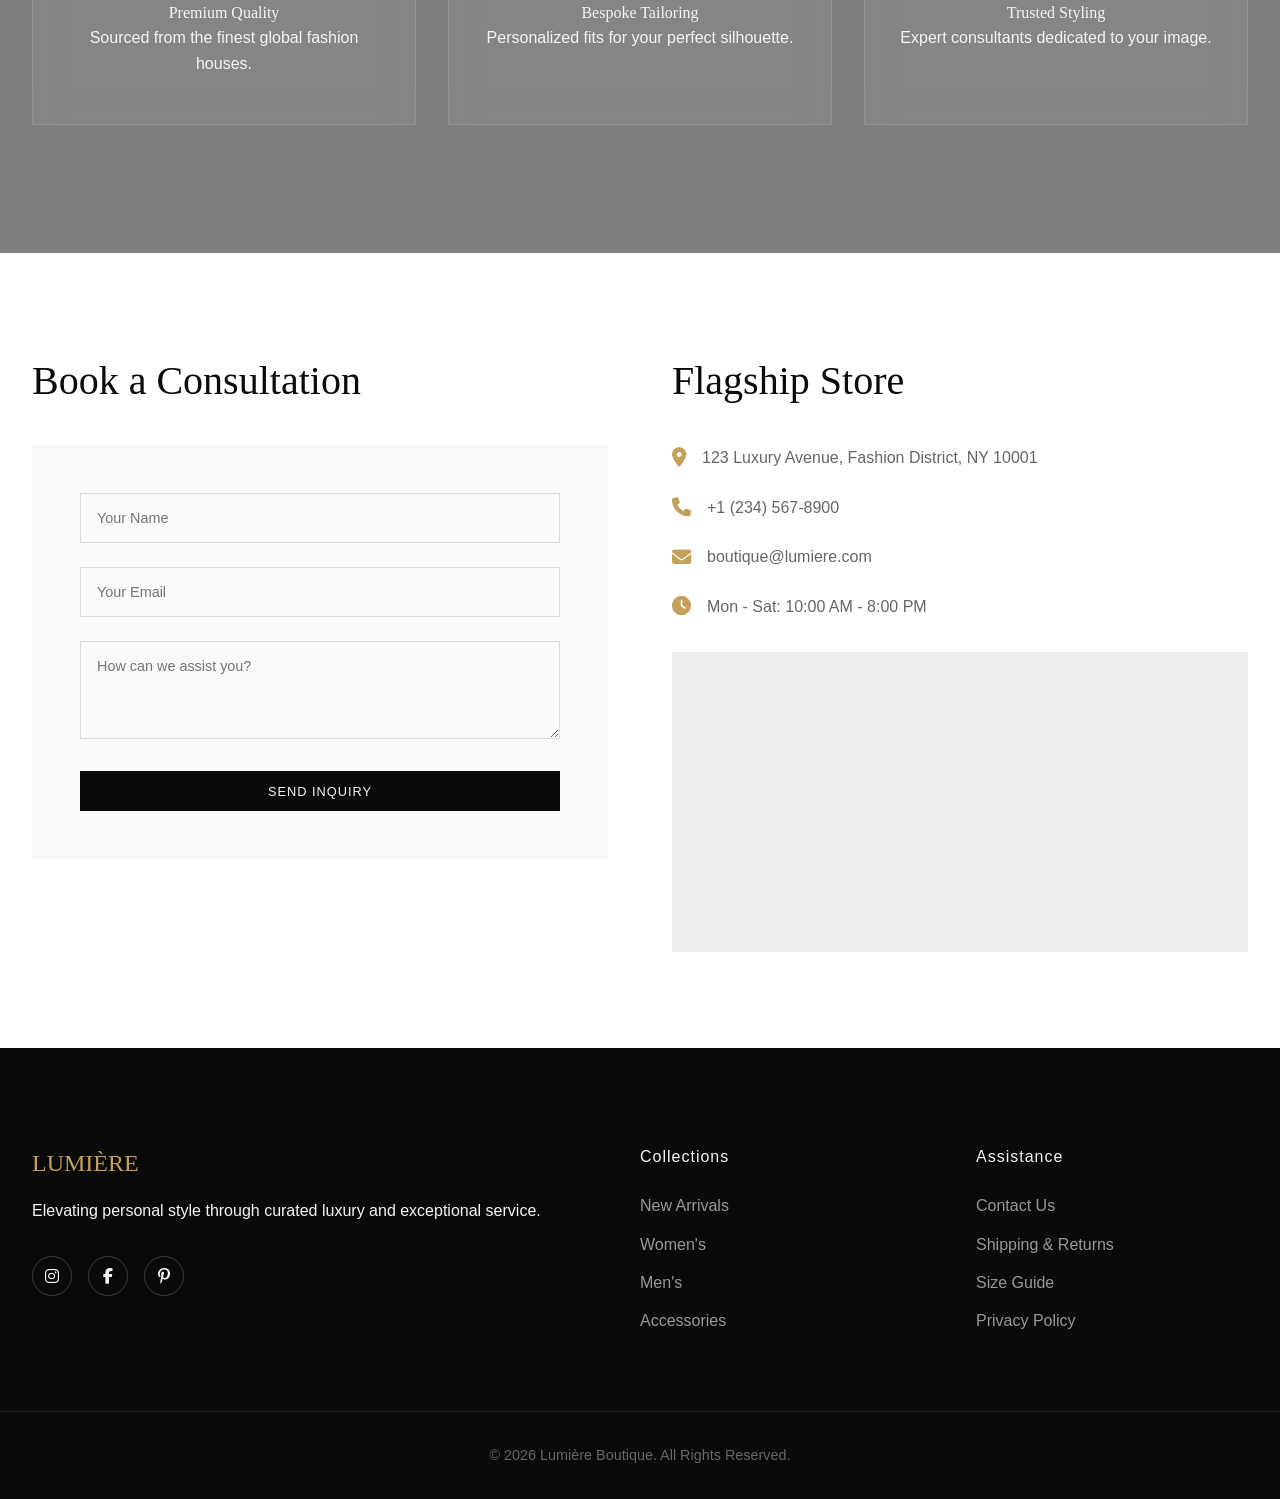
==== commit edb24fd7: "Update index.html" ====
--- a/index.html
+++ b/index.html
@@ -74,11 +74,11 @@
             </div>
         </div>
     </section>
-
-    <section class="collections section-padding" id="collections">
+<section class="collections section-padding" id="collections">
         <div class="container">
             <h2 class="section-title text-center reveal">Curated Collections</h2>
             <div class="collection-grid">
+                
                 <div class="collection-card reveal fade-up">
                     <img src="https://images.unsplash.com/photo-1515347619354-c94132479e0a?q=80&w=1000&auto=format&fit=crop" alt="Women's Collection">
                     <div class="card-overlay">
@@ -86,6 +86,7 @@
                         <a href="#" class="link-arrow">Discover <i class="fas fa-arrow-right"></i></a>
                     </div>
                 </div>
+                
                 <div class="collection-card reveal fade-up" style="transition-delay: 0.2s;">
                     <img src="https://images.unsplash.com/photo-1617137968427-85924c800a22?q=80&w=1000&auto=format&fit=crop" alt="Men's Collection">
                     <div class="card-overlay">
@@ -93,6 +94,7 @@
                         <a href="#" class="link-arrow">Discover <i class="fas fa-arrow-right"></i></a>
                     </div>
                 </div>
+                
                 <div class="collection-card reveal fade-up" style="transition-delay: 0.4s;">
                     <img src="https://images.unsplash.com/photo-1511285560929-80b456fea0bc?q=80&w=1000&auto=format&fit=crop" alt="Wedding Collection">
                     <div class="card-overlay">
@@ -100,9 +102,34 @@
                         <a href="#" class="link-arrow">Discover <i class="fas fa-arrow-right"></i></a>
                     </div>
                 </div>
-            </div>
-        </div>
-    </section>
+                
+                <div class="collection-card reveal fade-up">
+                    <img src="https://images.unsplash.com/photo-1610030469983-98e550d615ef?q=80&w=1000&auto=format&fit=crop" alt="Ethnic Collection">
+                    <div class="card-overlay">
+                        <h3>Heritage & Ethnic</h3>
+                        <a href="#" class="link-arrow">Discover <i class="fas fa-arrow-right"></i></a>
+                    </div>
+                </div>
+                
+                <div class="collection-card reveal fade-up" style="transition-delay: 0.2s;">
+                    <img src="https://images.unsplash.com/photo-1519241047957-be31d7379a5d?q=80&w=1000&auto=format&fit=crop" alt="Kids Collection">
+                    <div class="card-overlay">
+                        <h3>Petit Lumière (Kids)</h3>
+                        <a href="#" class="link-arrow">Discover <i class="fas fa-arrow-right"></i></a>
+                    </div>
+                </div>
+                
+                <div class="collection-card reveal fade-up" style="transition-delay: 0.4s;">
+                    <img src="https://images.unsplash.com/photo-1469334031218-e382a71b716b?q=80&w=1000&auto=format&fit=crop" alt="Seasonal Collection">
+                    <div class="card-overlay">
+                        <h3>Resort Edit '26</h3>
+                        <a href="#" class="link-arrow">Discover <i class="fas fa-arrow-right"></i></a>
+                    </div>
+                </div>
+
+            </div>
+        </div>
+</section>
 
     <section class="lookbook" id="lookbook">
         <div class="lookbook-bg"></div>
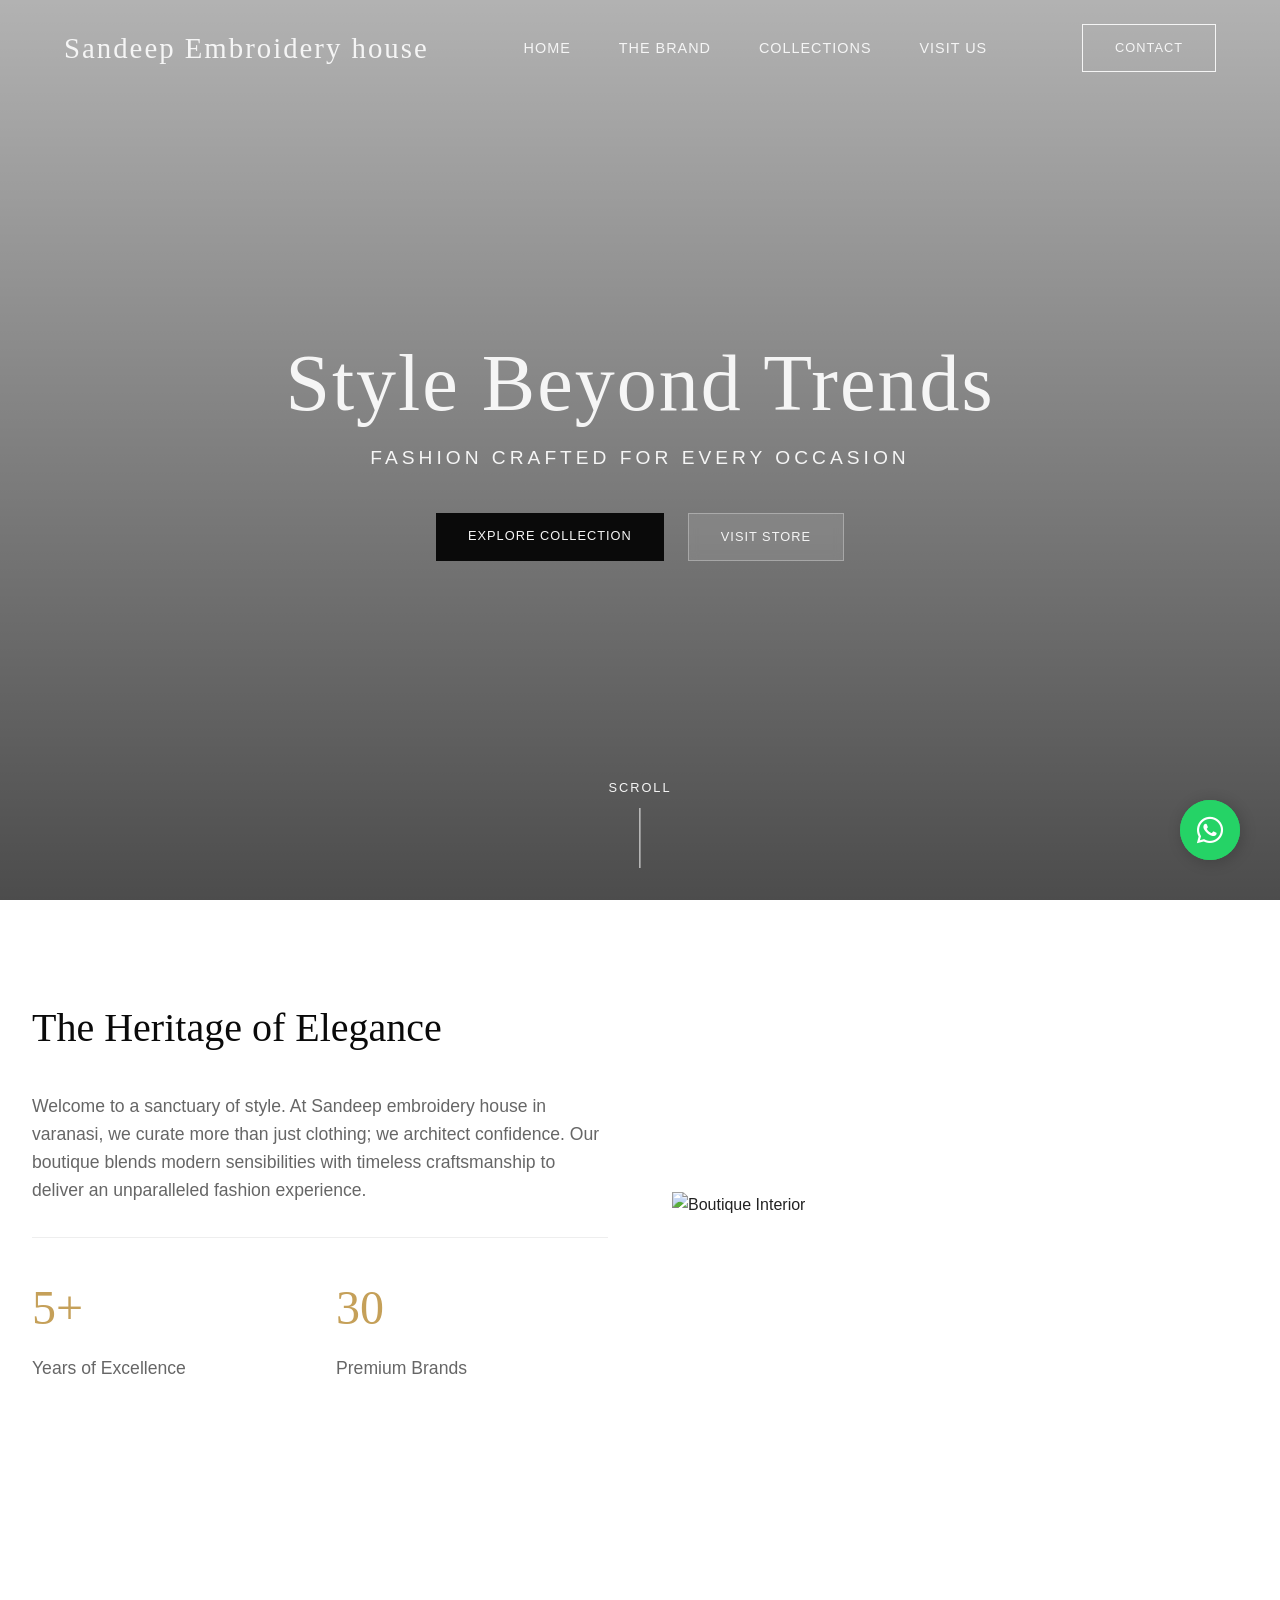
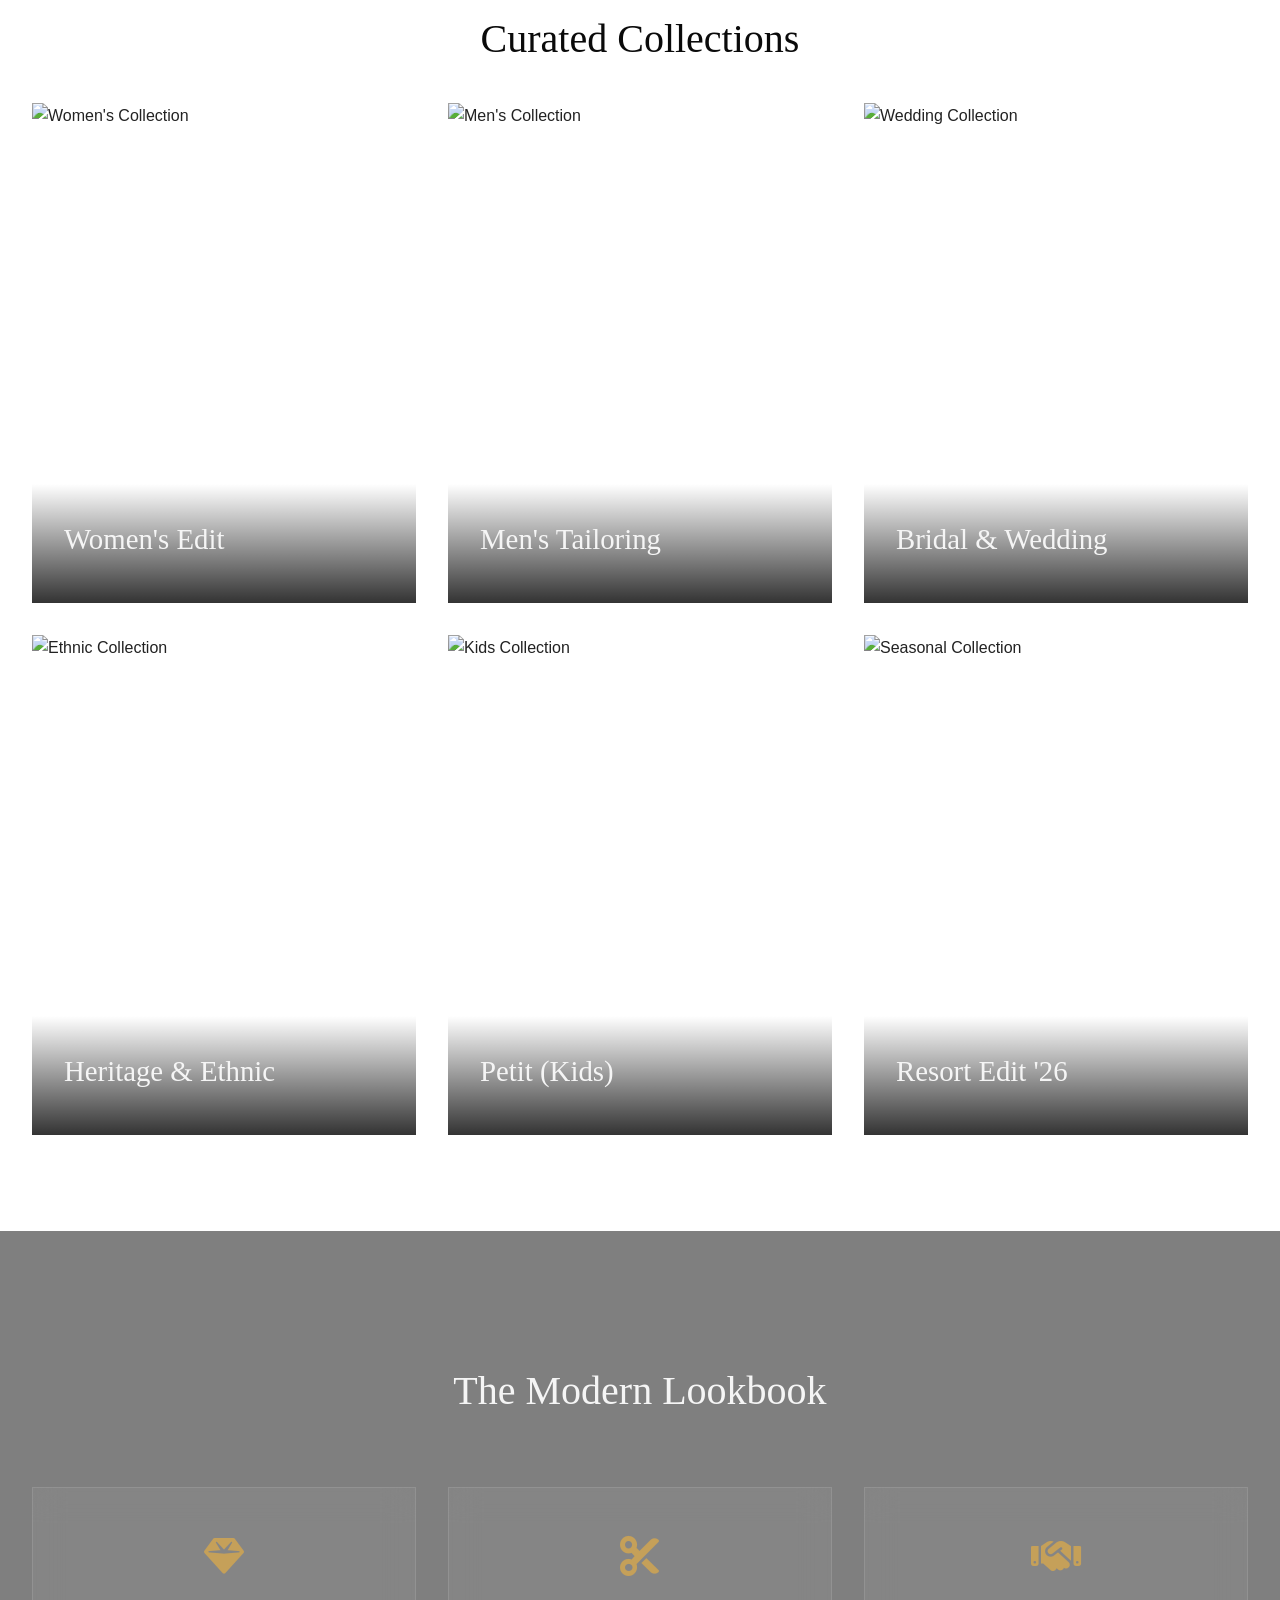
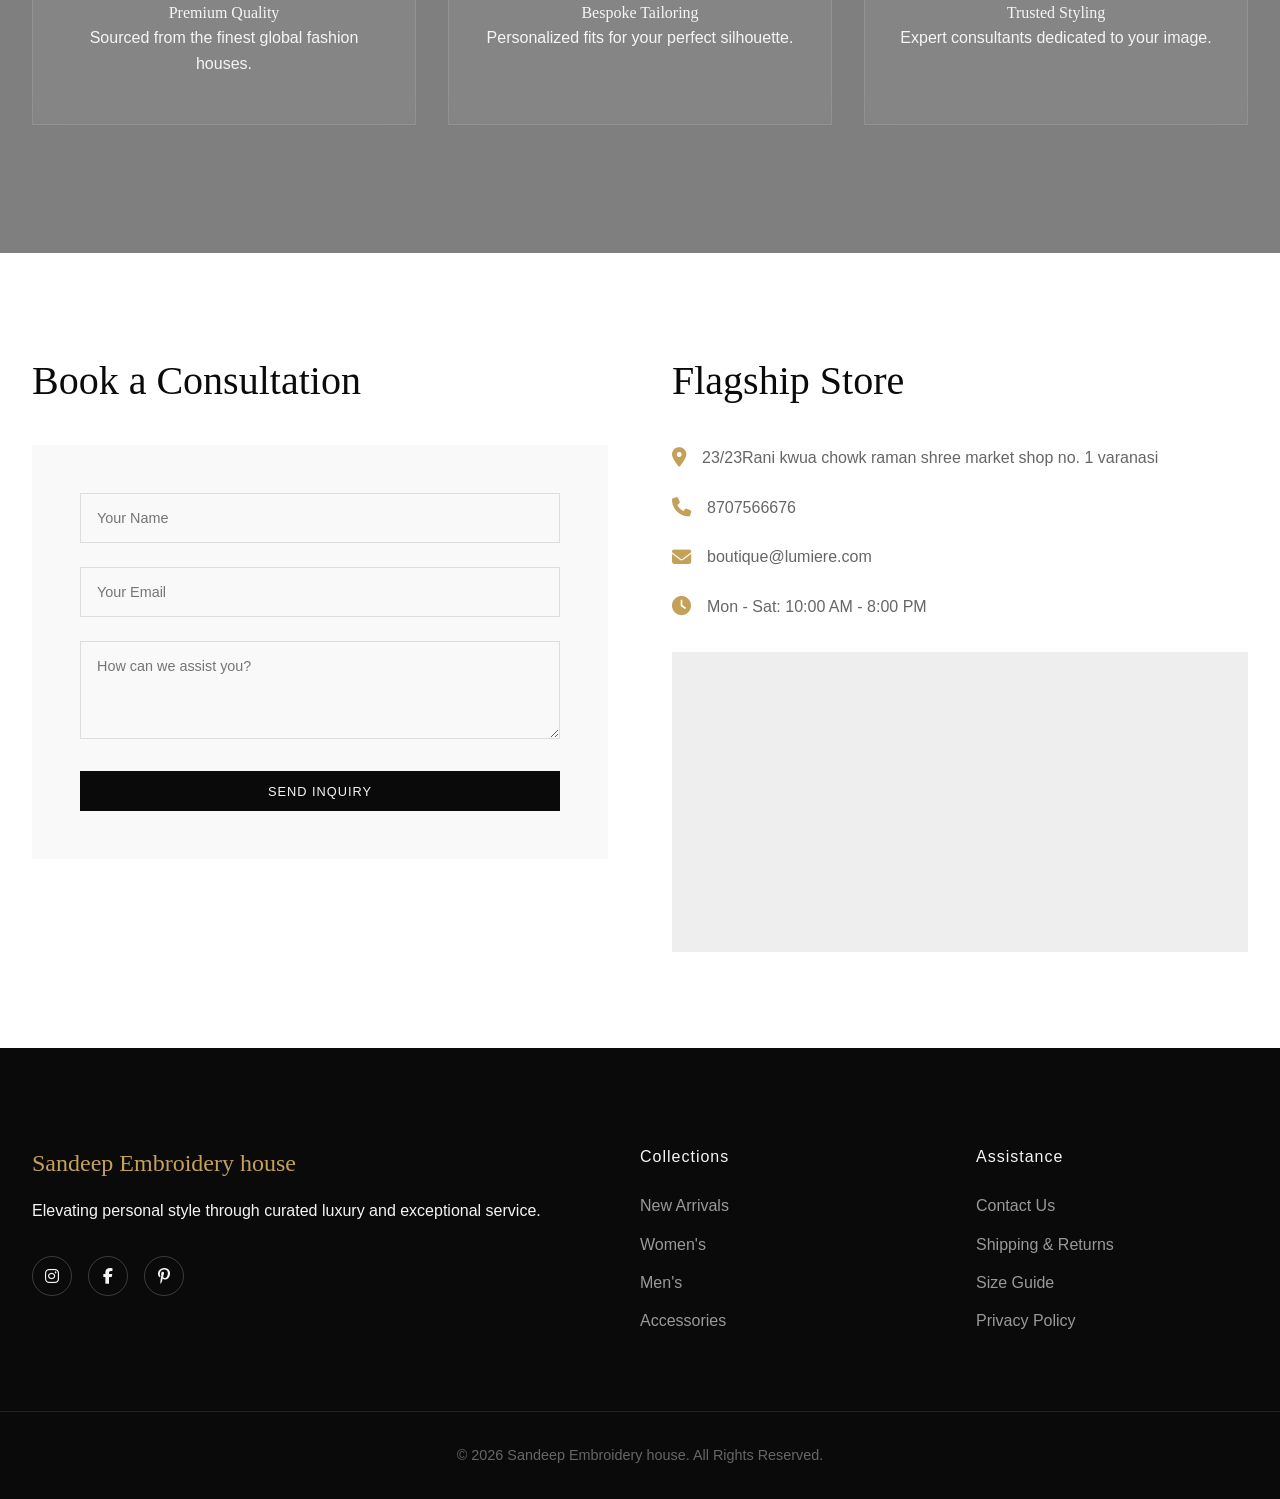
==== commit e8942e86: "Update index.html" ====
--- a/index.html
+++ b/index.html
@@ -3,7 +3,7 @@
 <head>
     <meta charset="UTF-8">
     <meta name="viewport" content="width=device-width, initial-scale=1.0">
-    <title>LUMIÈRE | Modern Luxury Boutique</title>
+    <title> Sandeep Embroidery House | Branded clothes in varanasi</title>
     <meta name="description" content="Style Beyond Trends. Discover our premium fashion collections.">
     
     <link rel="preconnect" href="https://fonts.googleapis.com">
@@ -16,7 +16,7 @@
 <body>
 
     <div class="loader" id="loader">
-        <div class="loader-logo">LUMIÈRE</div>
+        <div class="loader-logo">Sandeep Embroidery house </div>
     </div>
 
     <a href="https://wa.me/1234567890?text=Hello,%20I%20would%20like%20to%20know%20more%20about%20your%20collections." class="whatsapp-float" target="_blank" rel="noopener">
@@ -24,7 +24,7 @@
     </a>
 
     <nav class="navbar" id="navbar">
-        <div class="nav-brand">LUMIÈRE</div>
+        <div class="nav-brand">Sandeep Embroidery house</div>
         <ul class="nav-links">
             <li><a href="#home">Home</a></li>
             <li><a href="#about">The Brand</a></li>
@@ -57,10 +57,10 @@
         <div class="container about-grid">
             <div class="about-text reveal fade-up">
                 <h2 class="section-title">The Heritage of Elegance</h2>
-                <p>Welcome to a sanctuary of style. At Lumière, we curate more than just clothing; we architect confidence. Our boutique blends modern sensibilities with timeless craftsmanship to deliver an unparalleled fashion experience.</p>
+                <p>Welcome to a sanctuary of style. At Sandeep embroidery house in varanasi, we curate more than just clothing; we architect confidence. Our boutique blends modern sensibilities with timeless craftsmanship to deliver an unparalleled fashion experience.</p>
                 <div class="stats-grid">
                     <div class="stat-item">
-                        <h3 class="counter" data-target="15">0</h3>
+                        <h3 class="counter" data-target="5">0</h3>
                         <p>Years of Excellence</p>
                     </div>
                     <div class="stat-item">
@@ -83,7 +83,7 @@
                     <img src="https://images.unsplash.com/photo-1515347619354-c94132479e0a?q=80&w=1000&auto=format&fit=crop" alt="Women's Collection">
                     <div class="card-overlay">
                         <h3>Women's Edit</h3>
-                        <a href="#" class="link-arrow">Discover <i class="fas fa-arrow-right"></i></a>
+                        
                     </div>
                 </div>
                 
@@ -91,7 +91,7 @@
                     <img src="https://images.unsplash.com/photo-1617137968427-85924c800a22?q=80&w=1000&auto=format&fit=crop" alt="Men's Collection">
                     <div class="card-overlay">
                         <h3>Men's Tailoring</h3>
-                        <a href="#" class="link-arrow">Discover <i class="fas fa-arrow-right"></i></a>
+                        
                     </div>
                 </div>
                 
@@ -99,7 +99,7 @@
                     <img src="https://images.unsplash.com/photo-1511285560929-80b456fea0bc?q=80&w=1000&auto=format&fit=crop" alt="Wedding Collection">
                     <div class="card-overlay">
                         <h3>Bridal & Wedding</h3>
-                        <a href="#" class="link-arrow">Discover <i class="fas fa-arrow-right"></i></a>
+                        
                     </div>
                 </div>
                 
@@ -107,15 +107,15 @@
                     <img src="https://images.unsplash.com/photo-1610030469983-98e550d615ef?q=80&w=1000&auto=format&fit=crop" alt="Ethnic Collection">
                     <div class="card-overlay">
                         <h3>Heritage & Ethnic</h3>
-                        <a href="#" class="link-arrow">Discover <i class="fas fa-arrow-right"></i></a>
+                        
                     </div>
                 </div>
                 
                 <div class="collection-card reveal fade-up" style="transition-delay: 0.2s;">
                     <img src="https://images.unsplash.com/photo-1519241047957-be31d7379a5d?q=80&w=1000&auto=format&fit=crop" alt="Kids Collection">
                     <div class="card-overlay">
-                        <h3>Petit Lumière (Kids)</h3>
-                        <a href="#" class="link-arrow">Discover <i class="fas fa-arrow-right"></i></a>
+                        <h3>Petit  (Kids)</h3>
+                        
                     </div>
                 </div>
                 
@@ -123,7 +123,7 @@
                     <img src="https://images.unsplash.com/photo-1469334031218-e382a71b716b?q=80&w=1000&auto=format&fit=crop" alt="Seasonal Collection">
                     <div class="card-overlay">
                         <h3>Resort Edit '26</h3>
-                        <a href="#" class="link-arrow">Discover <i class="fas fa-arrow-right"></i></a>
+                        
                     </div>
                 </div>
 
@@ -175,8 +175,8 @@
             <div class="store-info reveal fade-left">
                 <h2 class="section-title">Flagship Store</h2>
                 <div class="info-list">
-                    <p><i class="fas fa-map-marker-alt"></i> 123 Luxury Avenue, Fashion District, NY 10001</p>
-                    <p><i class="fas fa-phone"></i> +1 (234) 567-8900</p>
+                    <p><i class="fas fa-map-marker-alt"></i> 23/23Rani kwua chowk raman shree market shop no. 1 varanasi</p>
+                    <p><i class="fas fa-phone"></i> 8707566676</p>
                     <p><i class="fas fa-envelope"></i> boutique@lumiere.com</p>
                     <p><i class="fas fa-clock"></i> Mon - Sat: 10:00 AM - 8:00 PM</p>
                 </div>
@@ -190,7 +190,7 @@
     <footer class="footer">
         <div class="container footer-grid">
             <div class="footer-brand">
-                <h2>LUMIÈRE</h2>
+                <h2>Sandeep Embroidery house </h2>
                 <p>Elevating personal style through curated luxury and exceptional service.</p>
                 <div class="social-links">
                     <a href="#"><i class="fab fa-instagram"></i></a>
@@ -218,7 +218,7 @@
             </div>
         </div>
         <div class="footer-bottom">
-            <p>&copy; 2026 Lumière Boutique. All Rights Reserved.</p>
+            <p>&copy; 2026 Sandeep Embroidery house. All Rights Reserved.</p>
         </div>
     </footer>
 
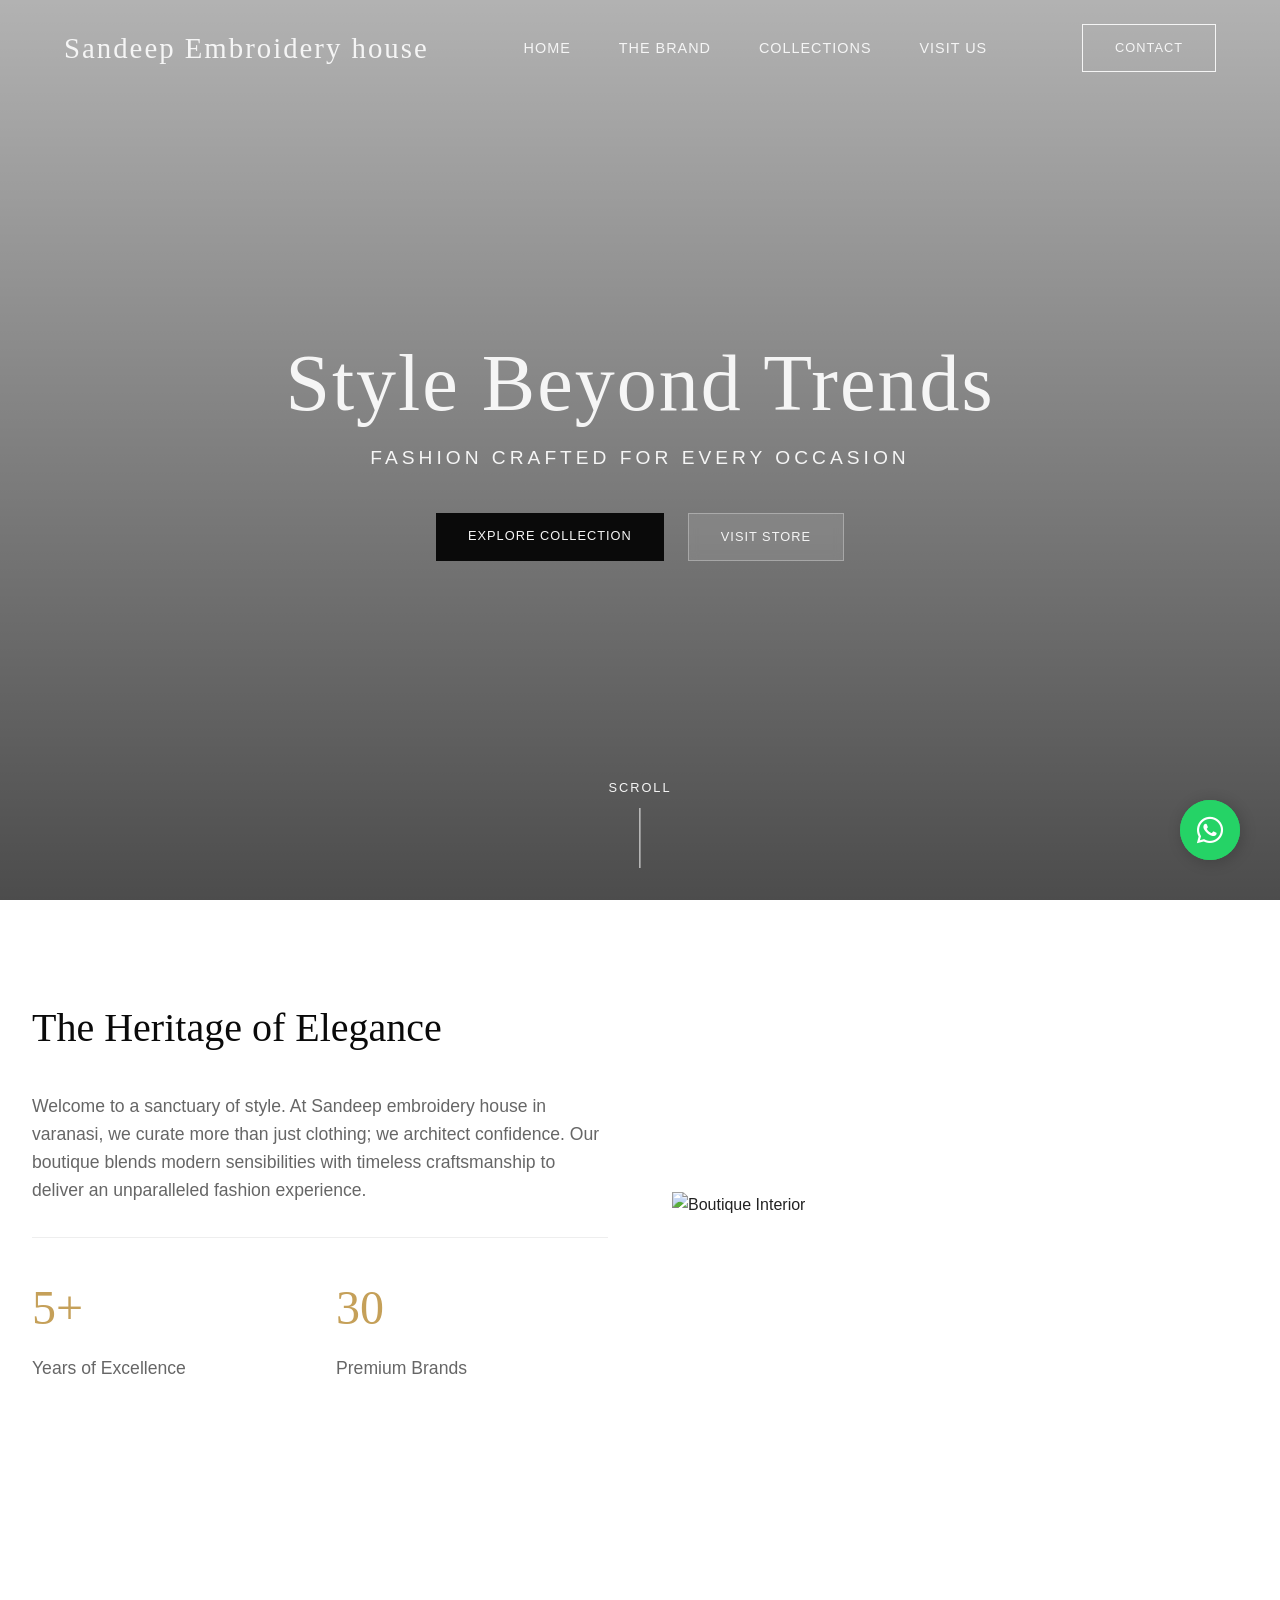
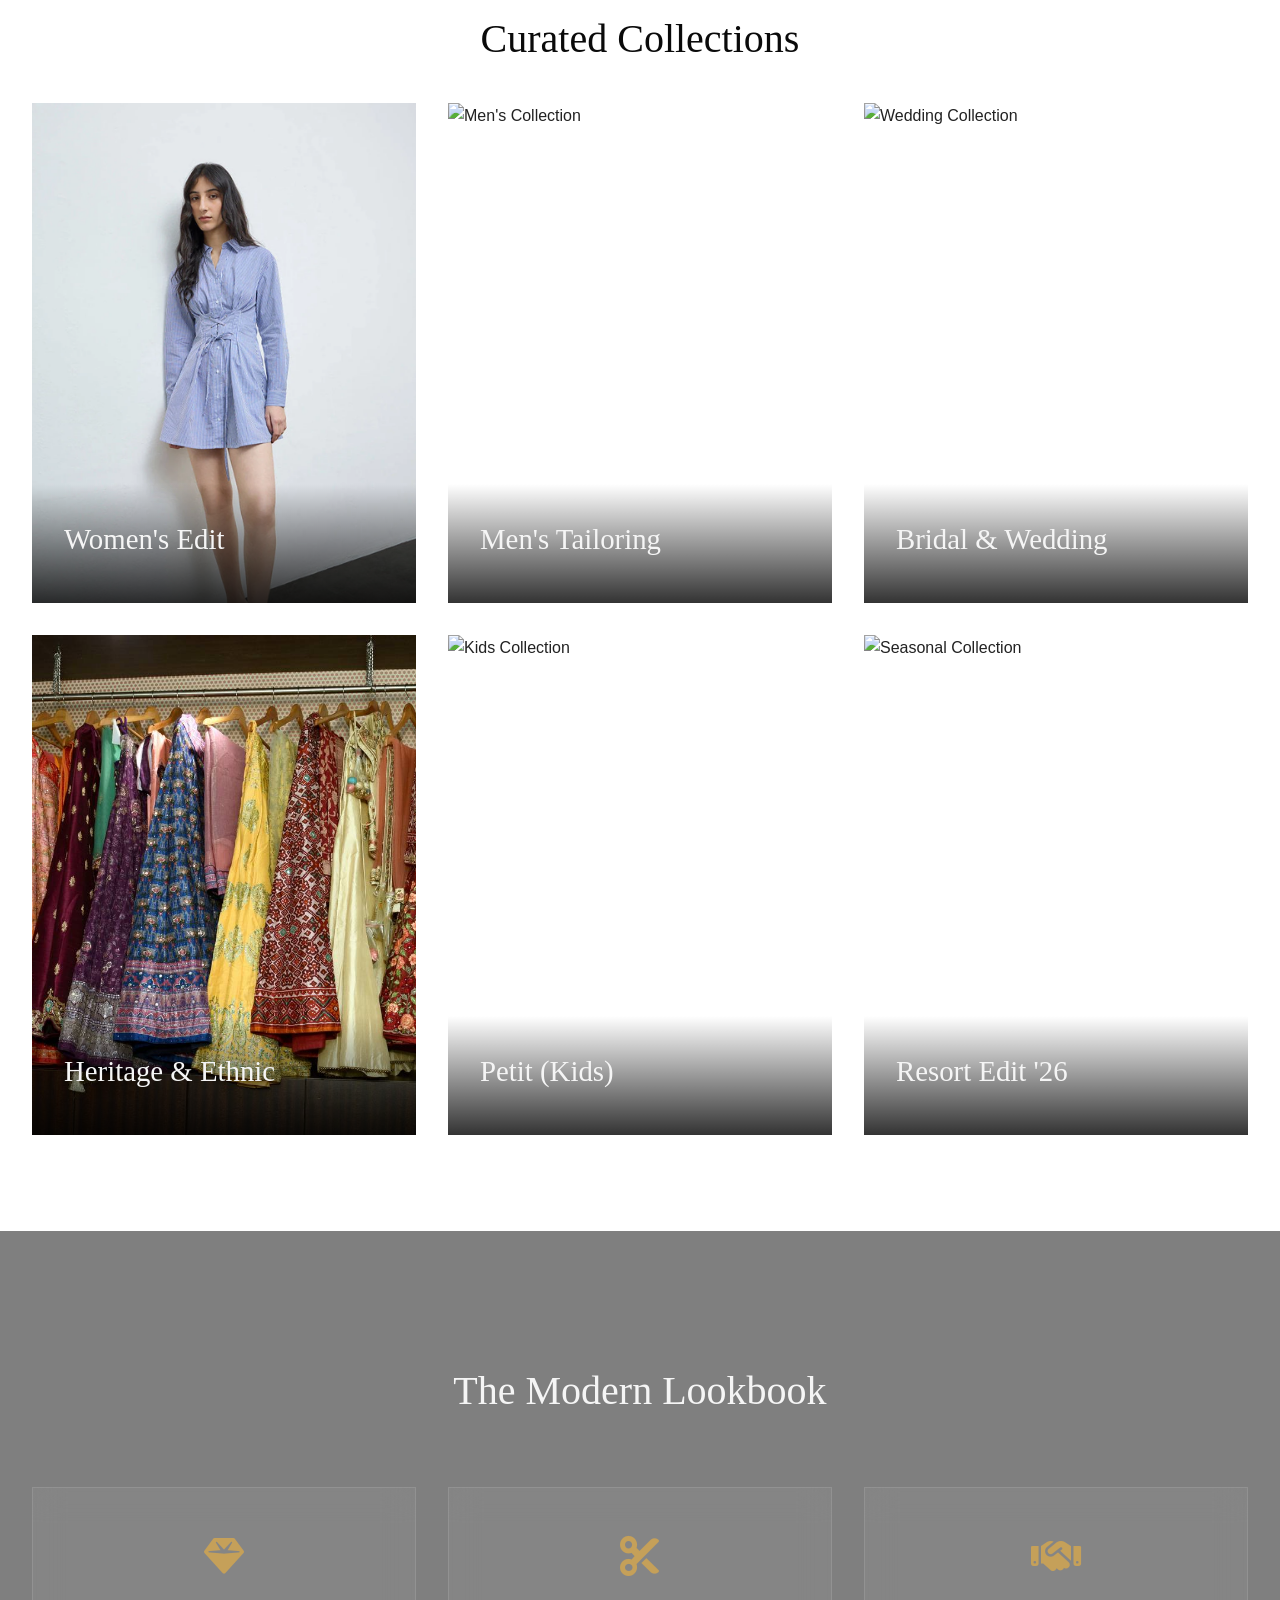
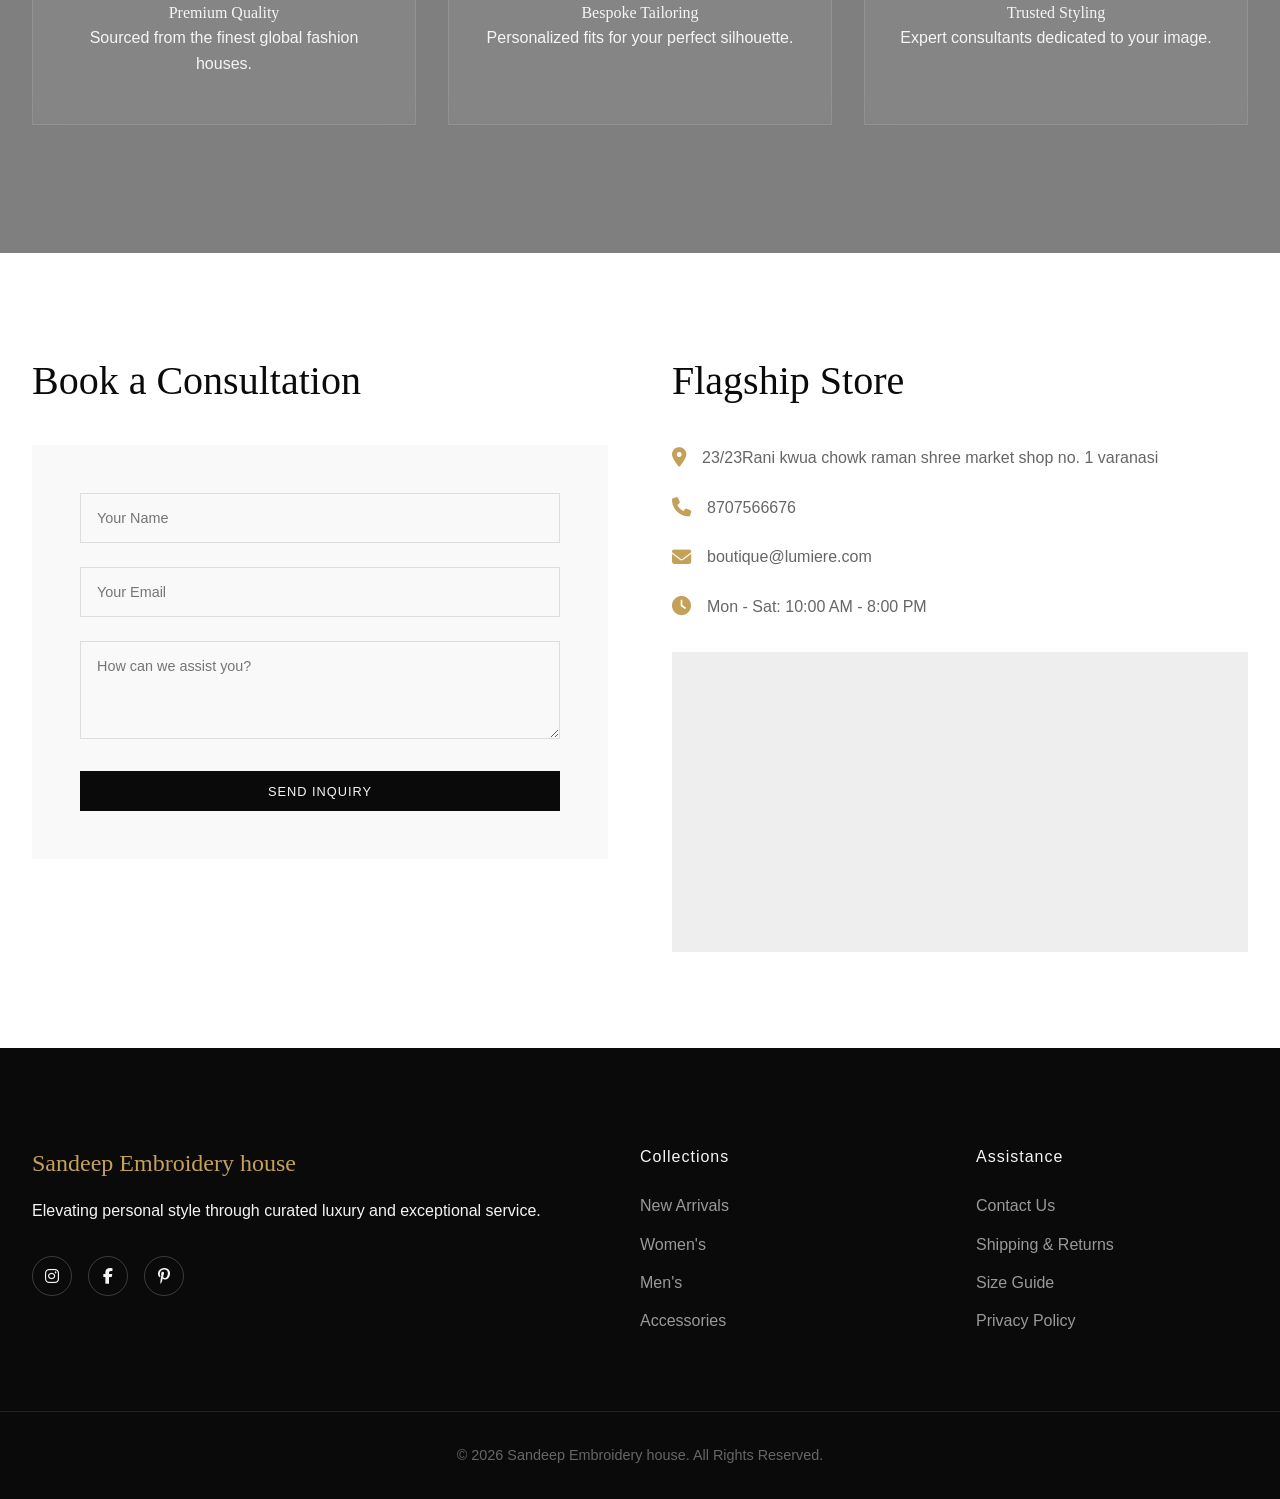
==== commit 88caeb69: "Update index.html" ====
--- a/index.html
+++ b/index.html
@@ -16,7 +16,7 @@
 <body>
 
     <div class="loader" id="loader">
-        <div class="loader-logo">Sandeep Embroidery house </div>
+        <div class="loader-logo">Sandeep Embroidery </div>
     </div>
 
     <a href="https://wa.me/1234567890?text=Hello,%20I%20would%20like%20to%20know%20more%20about%20your%20collections." class="whatsapp-float" target="_blank" rel="noopener">
@@ -80,7 +80,7 @@
             <div class="collection-grid">
                 
                 <div class="collection-card reveal fade-up">
-                    <img src="https://images.unsplash.com/photo-1515347619354-c94132479e0a?q=80&w=1000&auto=format&fit=crop" alt="Women's Collection">
+                    <img src="Women.webp" alt="Women's Collection">
                     <div class="card-overlay">
                         <h3>Women's Edit</h3>
                         
@@ -104,7 +104,7 @@
                 </div>
                 
                 <div class="collection-card reveal fade-up">
-                    <img src="https://images.unsplash.com/photo-1610030469983-98e550d615ef?q=80&w=1000&auto=format&fit=crop" alt="Ethnic Collection">
+                    <img src="Heritage-clothes.jpg" alt="Ethnic Collection">
                     <div class="card-overlay">
                         <h3>Heritage & Ethnic</h3>
                         
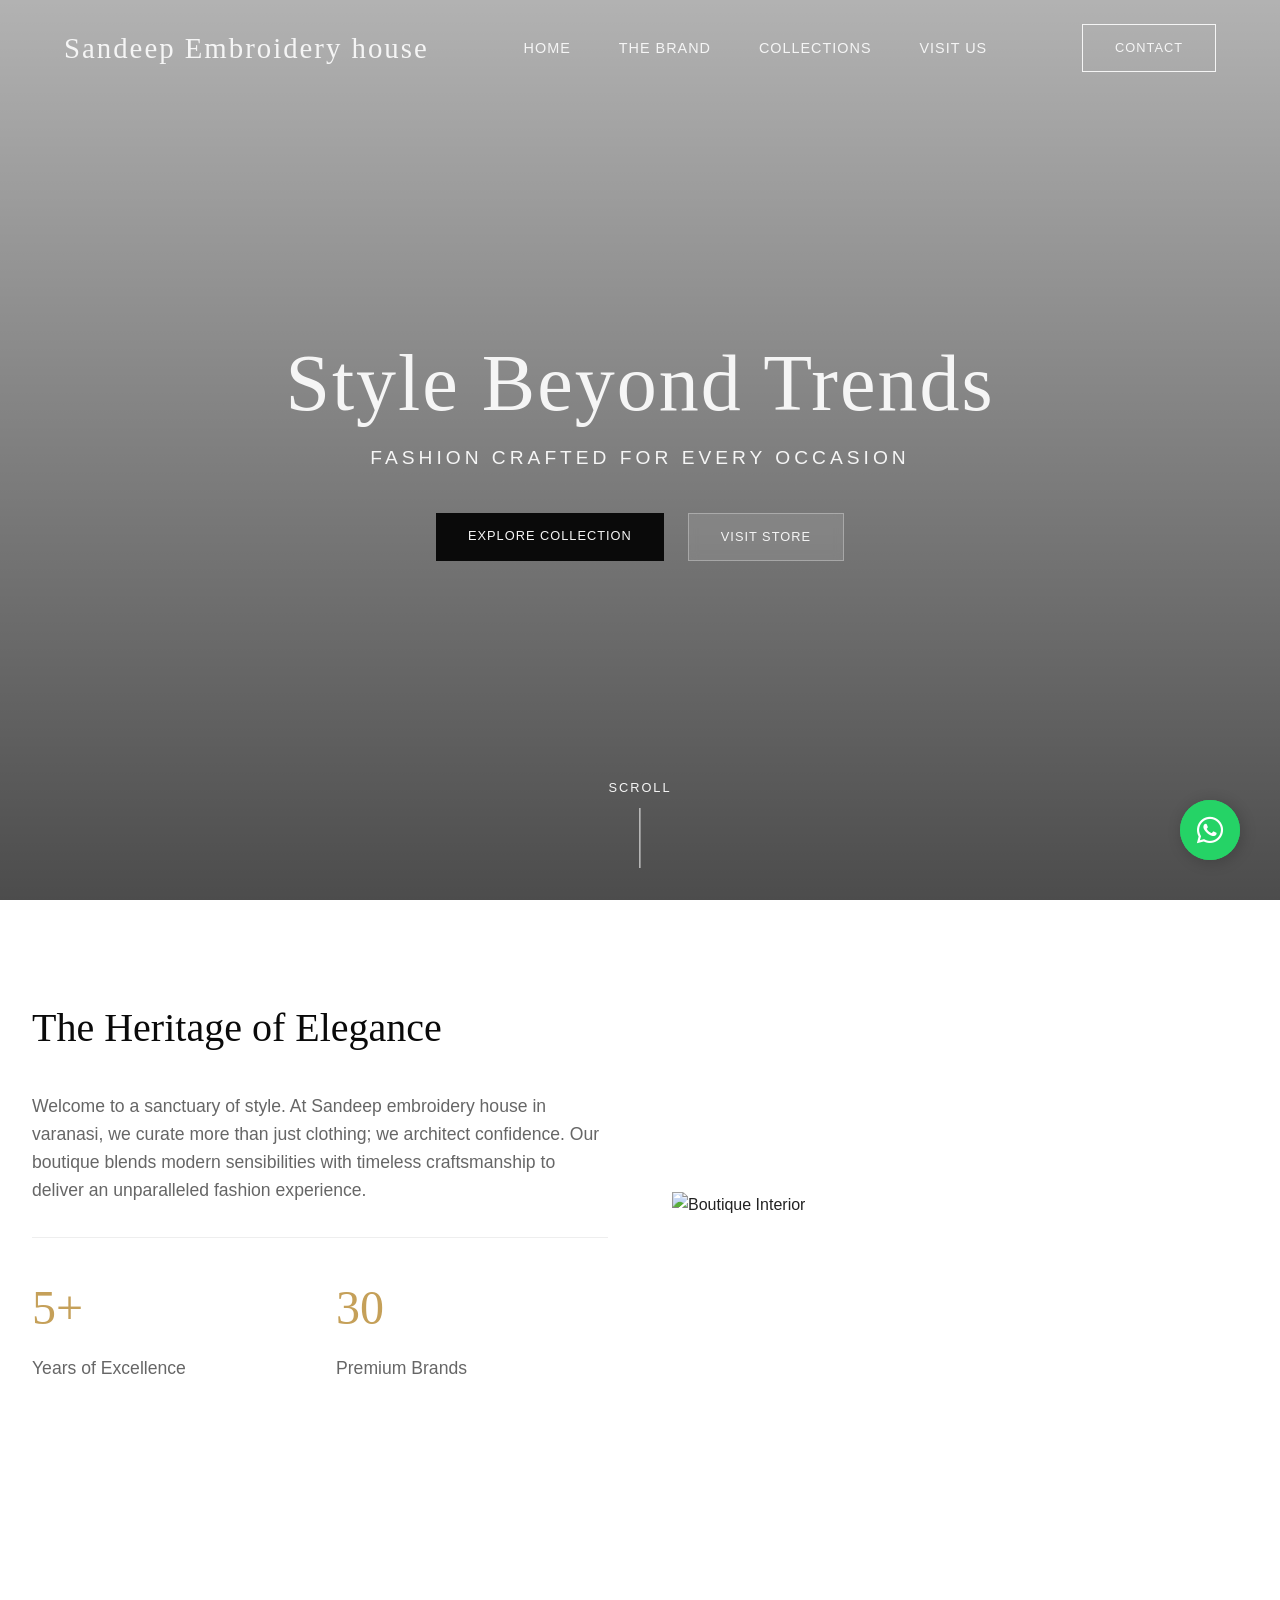
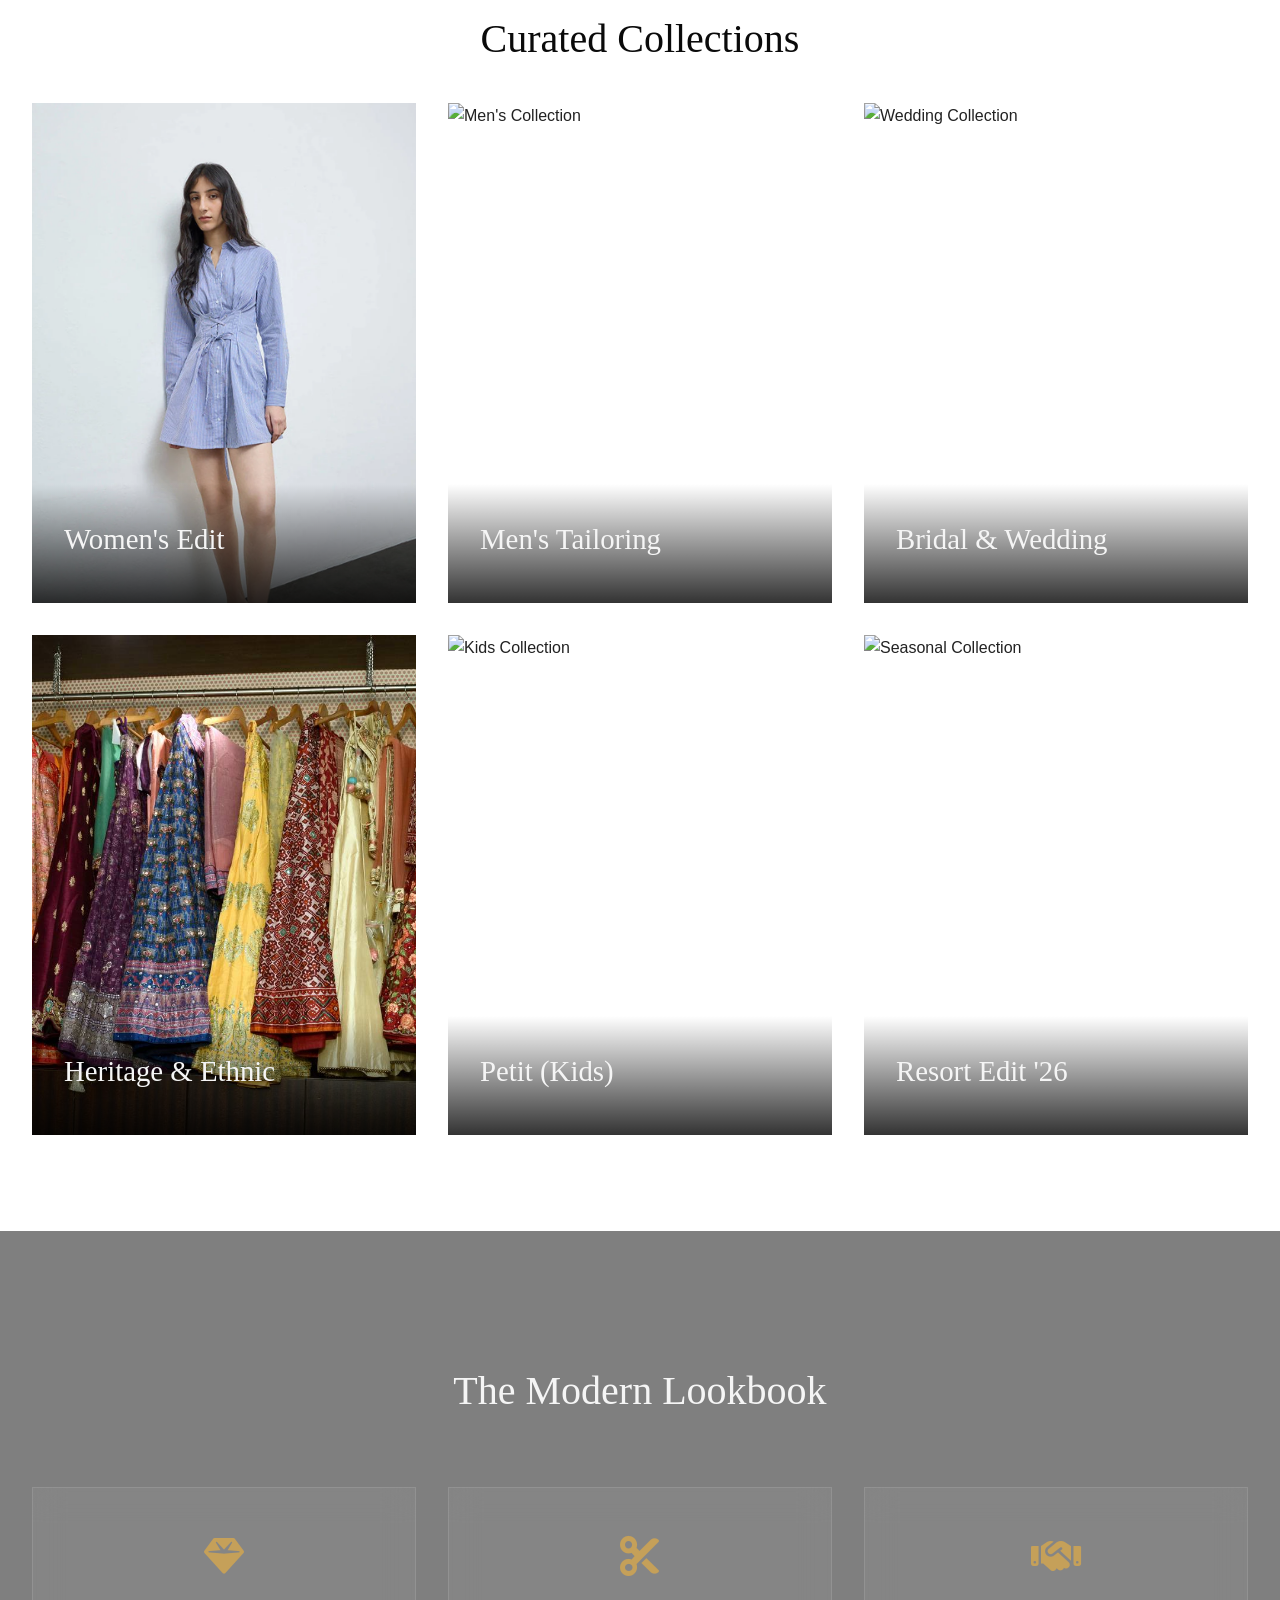
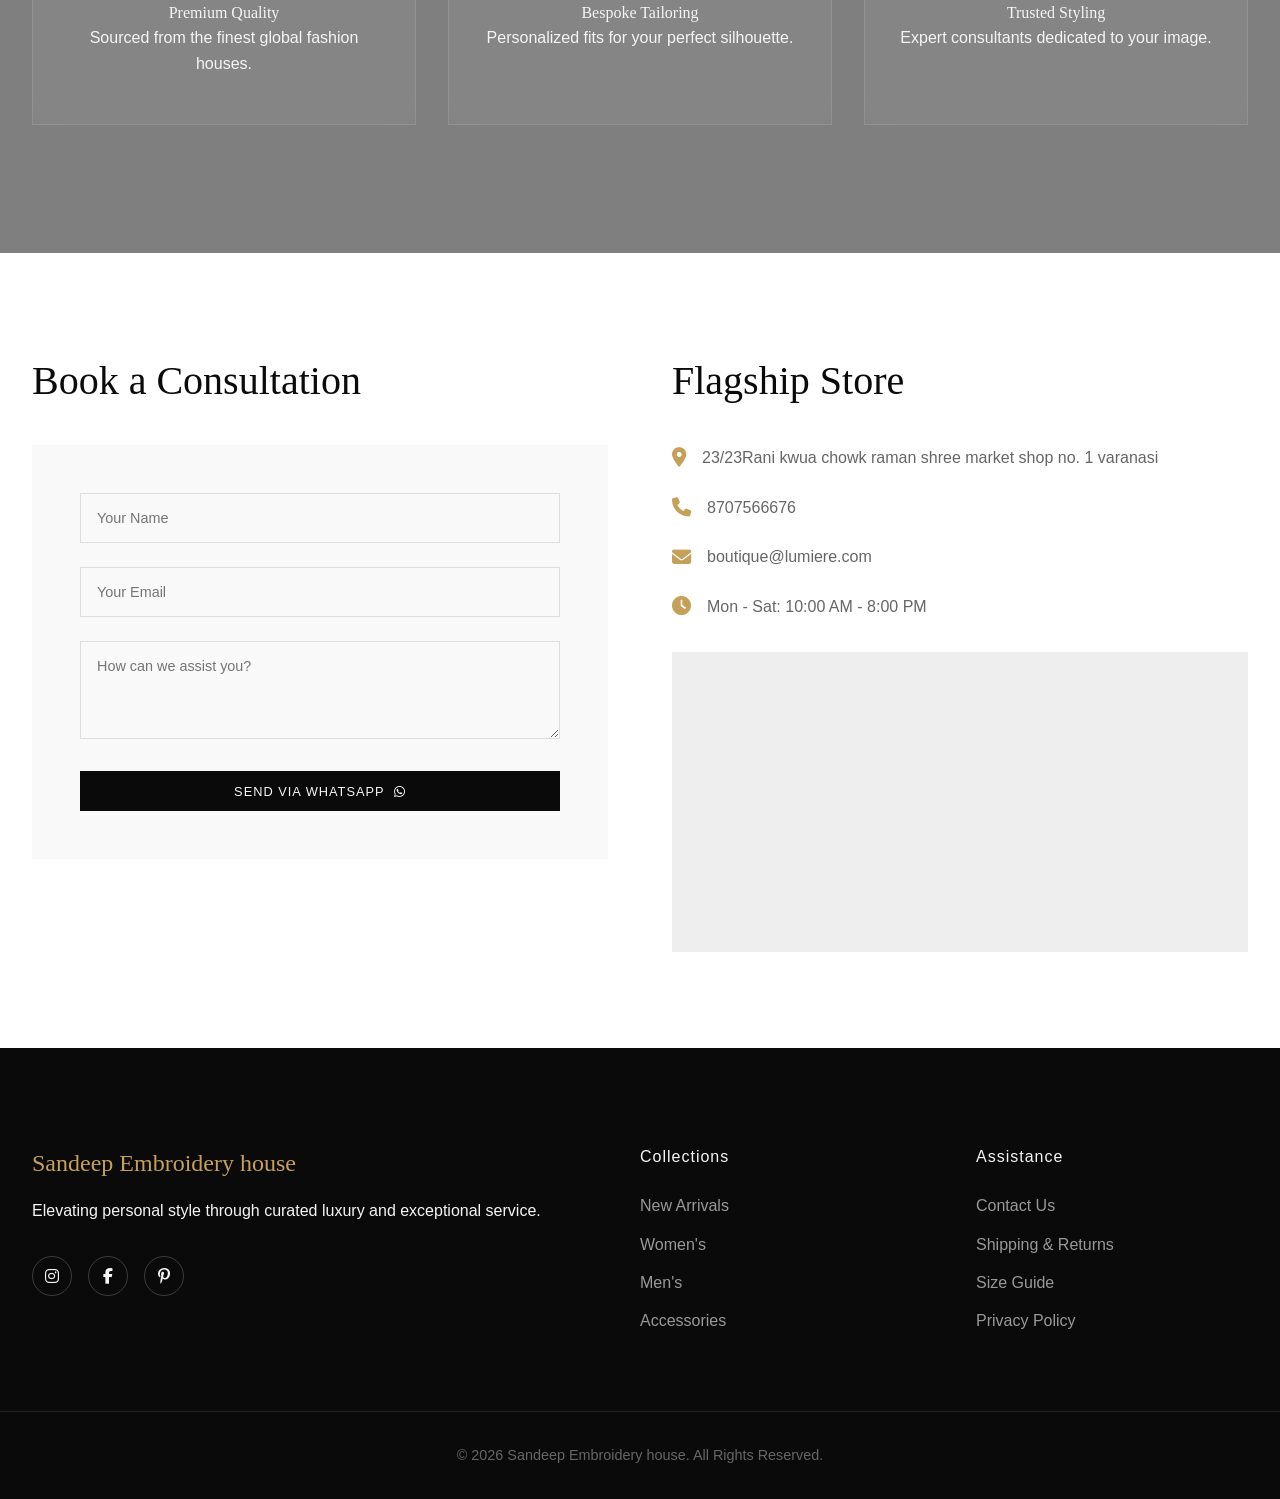
==== commit 1ec8cf3f: "Update index.html" ====
--- a/index.html
+++ b/index.html
@@ -159,17 +159,17 @@
         <div class="container visit-grid">
             <div class="contact-form-container reveal fade-right">
                 <h2 class="section-title">Book a Consultation</h2>
-                <form class="luxury-form">
+                <form class="luxury-form" id="consultationForm">
                     <div class="input-group">
-                        <input type="text" placeholder="Your Name" required>
+                        <input type="text" id="waName" placeholder="Your Name" required>
                     </div>
                     <div class="input-group">
-                        <input type="email" placeholder="Your Email" required>
+                        <input type="email" id="waEmail" placeholder="Your Email" required>
                     </div>
                     <div class="input-group">
-                        <textarea rows="4" placeholder="How can we assist you?" required></textarea>
-                    </div>
-                    <button type="submit" class="btn-solid w-100">Send Inquiry</button>
+                        <textarea id="waMessage" rows="4" placeholder="How can we assist you?" required></textarea>
+                    </div>
+                    <button type="submit" class="btn-solid w-100">Send via WhatsApp <i class="fab fa-whatsapp" style="margin-left: 5px;"></i></button>
                 </form>
             </div>
             <div class="store-info reveal fade-left">
